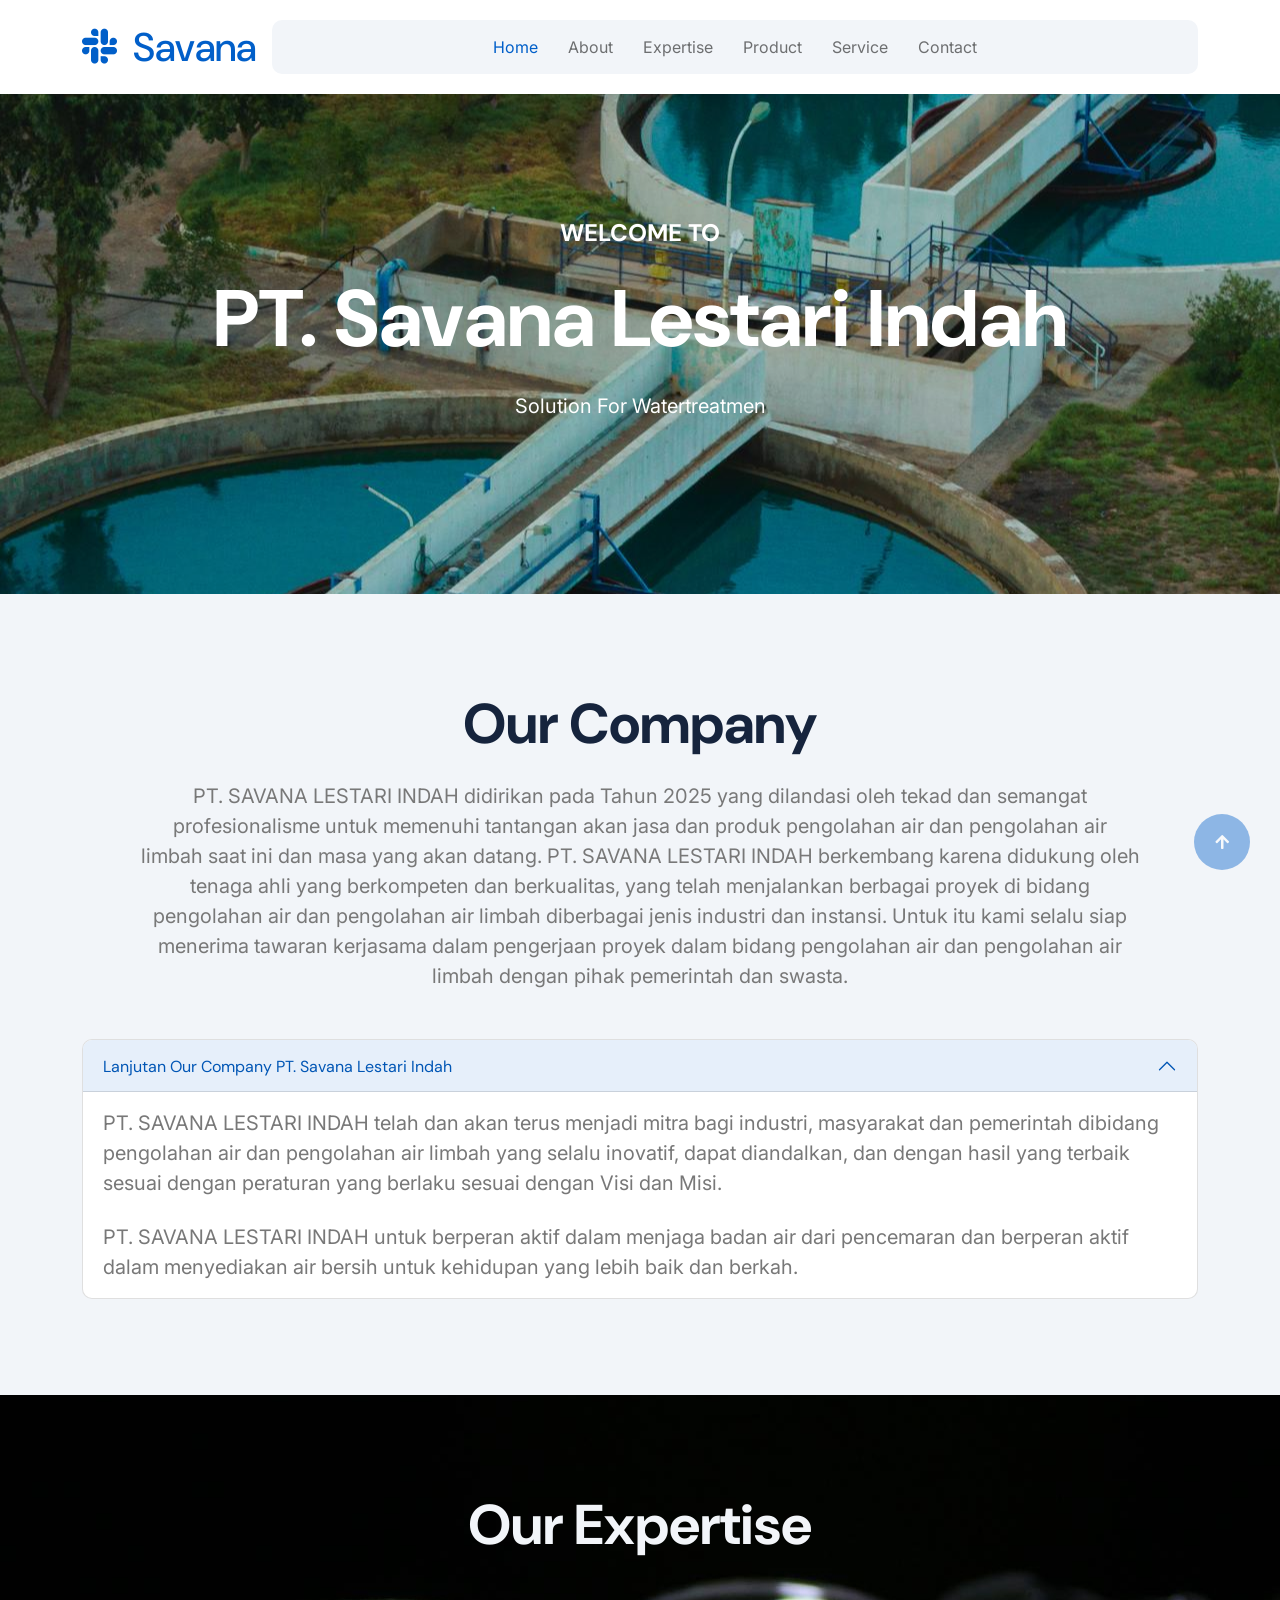
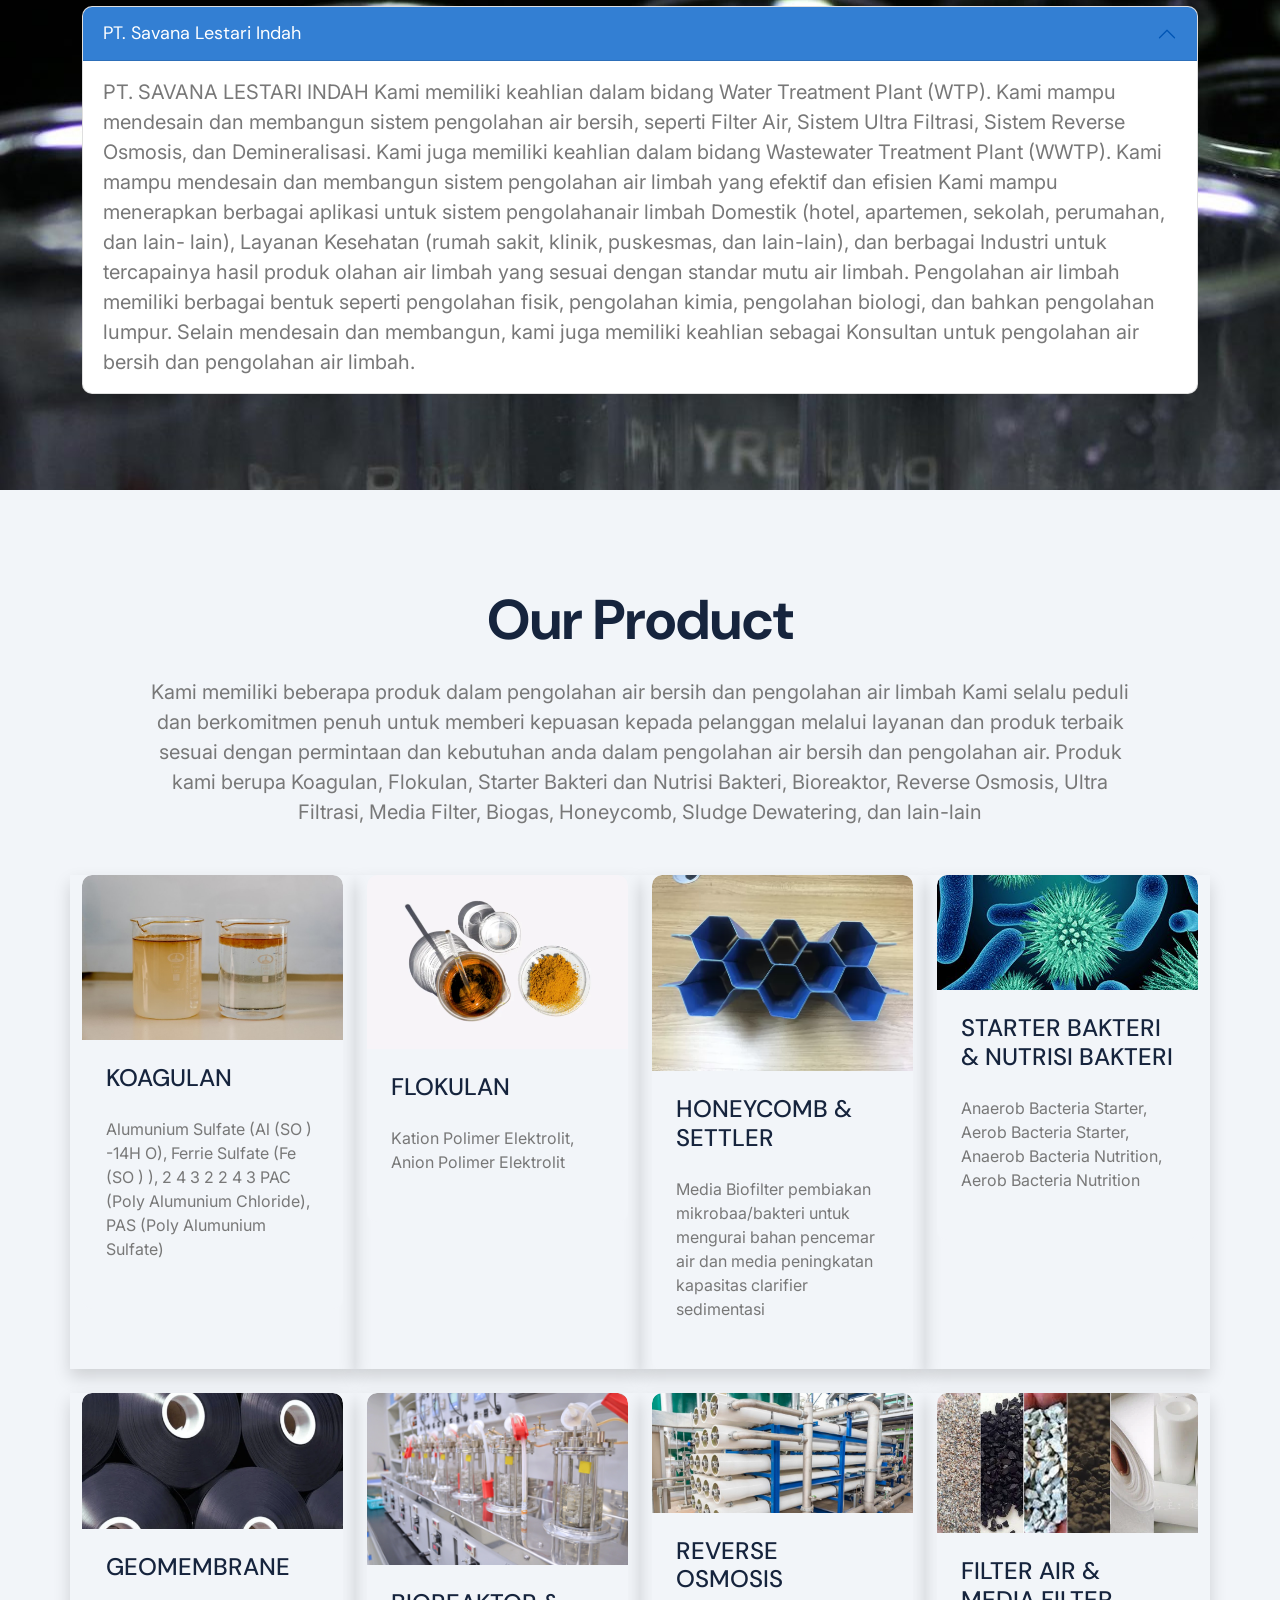
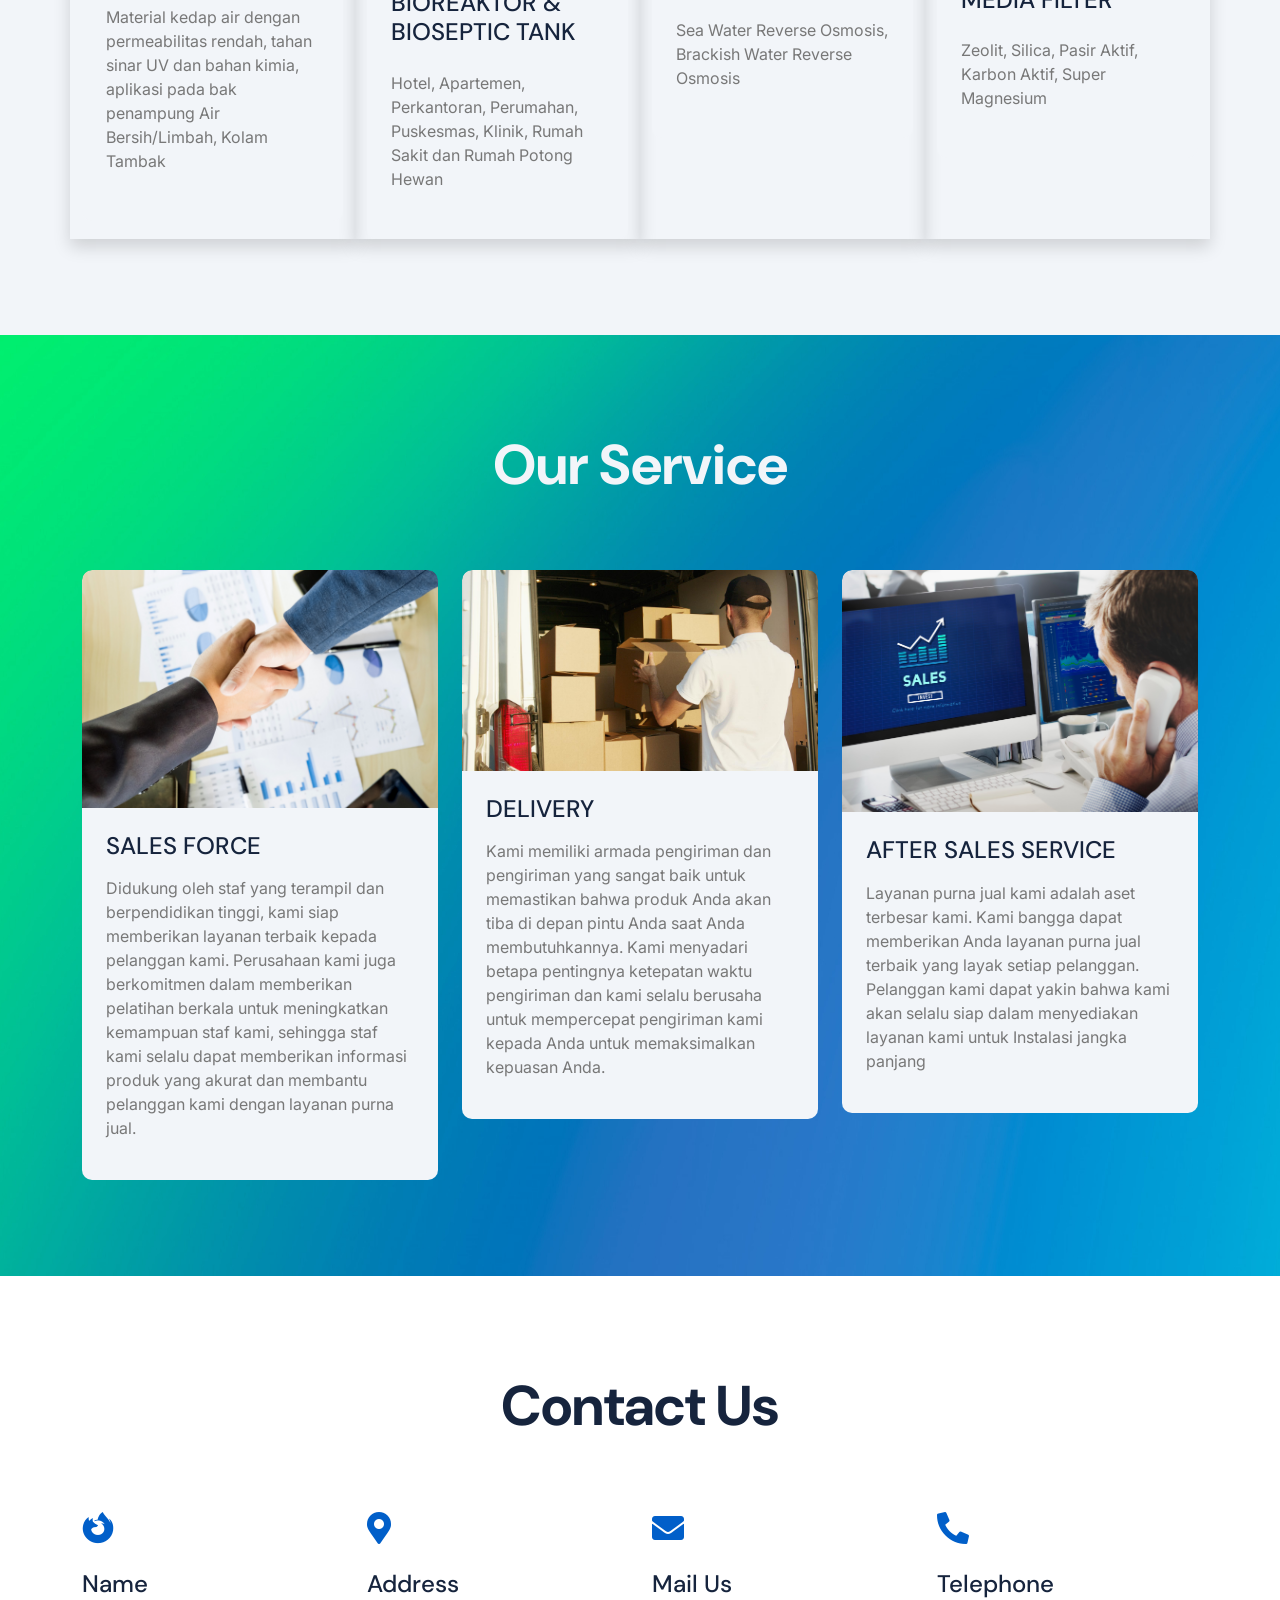
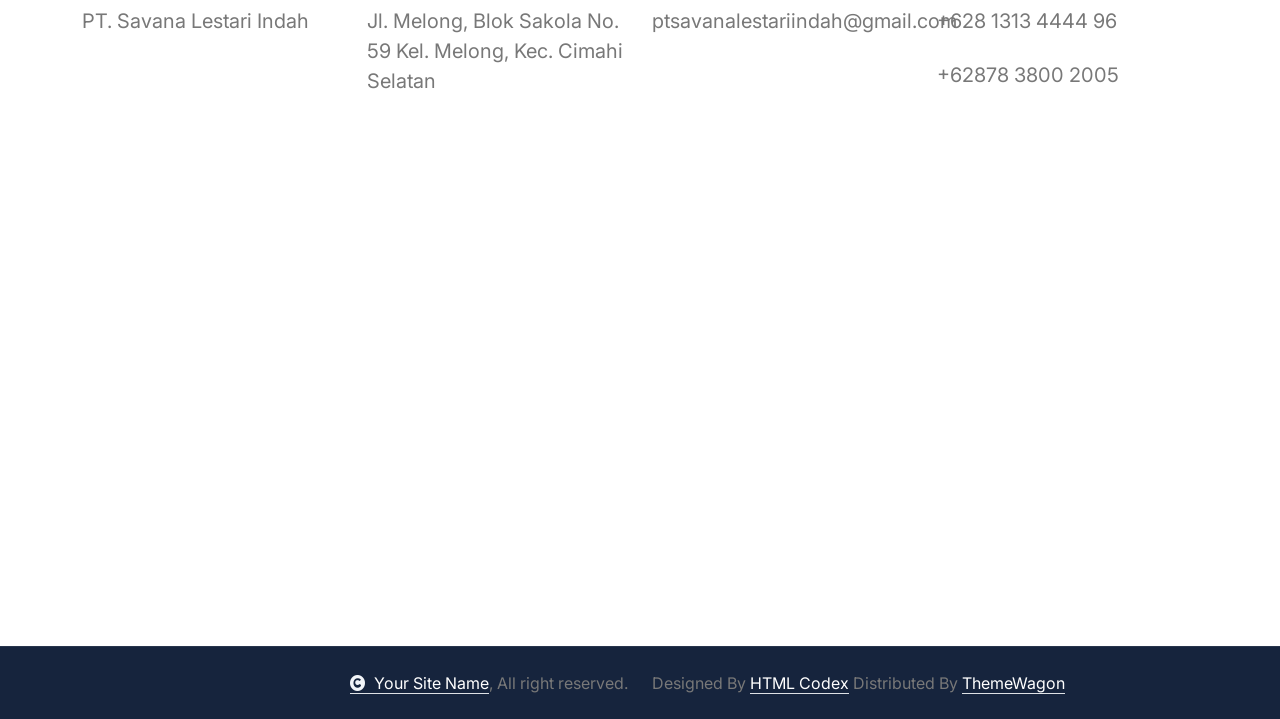
==== index.html @ 5972e002 "update title" ====
<!DOCTYPE html>
<html lang="en">

    <head>
        <meta charset="utf-8">
        <title>PT. Savana Lestari</title>
        <meta content="width=device-width, initial-scale=1.0" name="viewport">
        <meta content="" name="keywords">
        <meta content="" name="description">

        <!-- Google Web Fonts -->
        <link rel="preconnect" href="https://fonts.googleapis.com">
        <link rel="preconnect" href="https://fonts.gstatic.com" crossorigin>
        <link href="https://fonts.googleapis.com/css2?family=DM+Sans:ital,opsz,wght@0,9..40,100..1000;1,9..40,100..1000&family=Inter:slnt,wght@-10..0,100..900&display=swap" rel="stylesheet">

        <!-- Icon Font Stylesheet -->
        <link rel="stylesheet" href="https://use.fontawesome.com/releases/v5.15.4/css/all.css"/>
        <link href="https://cdn.jsdelivr.net/npm/bootstrap-icons@1.4.1/font/bootstrap-icons.css" rel="stylesheet">

        <!-- Libraries Stylesheet -->
        <link rel="stylesheet" href="lib/animate/animate.min.css"/>
        <link href="lib/lightbox/css/lightbox.min.css" rel="stylesheet">
        <link href="lib/owlcarousel/assets/owl.carousel.min.css" rel="stylesheet">


        <!-- Customized Bootstrap Stylesheet -->
        <link href="css/bootstrap.min.css" rel="stylesheet">

        <!-- Template Stylesheet -->
        <link href="css/style.css" rel="stylesheet">
    </head>

    <body>

        <!-- Spinner Start -->
        <div id="spinner" class="show bg-white position-fixed translate-middle w-100 vh-100 top-50 start-50 d-flex align-items-center justify-content-center">
            <div class="spinner-border text-primary" style="width: 3rem; height: 3rem;" role="status">
                <span class="sr-only">Loading...</span>
            </div>
        </div>
        <!-- Spinner End -->

        <!-- Navbar & Hero Start -->
        <div class="container-fluid nav-bar px-0 px-lg-4 py-lg-0">
            <div class="container">
                <nav class="navbar navbar-expand-lg navbar-light"> 
                    <a href="#" class="navbar-brand p-0">
                        <h1 class="text-primary mb-0"><i class="fab fa-slack me-2"></i> Savana</h1>
                        <!-- <img src="img/logo.png" alt="Logo"> -->
                    </a>
                    <button class="navbar-toggler" type="button" data-bs-toggle="collapse" data-bs-target="#navbarCollapse">
                        <span class="fa fa-bars"></span>
                    </button>
                    <div class="collapse navbar-collapse" id="navbarCollapse">
                        <div class="navbar-nav mx-0 mx-lg-auto">
                            <a href="index.html" class="nav-item nav-link active">Home</a>
                            <a href="#about" class="nav-item nav-link">About</a>
                            <a href="#expertise" class="nav-item nav-link">Expertise</a>
                            <a href="#product" class="nav-item nav-link">Product</a>
                            <a href="#service" class="nav-item nav-link">Service</a>
                            <a href="#contact" class="nav-item nav-link">Contact</a>
                        </div>
                    </div>
                </nav>
            </div>
        </div>
        <!-- Navbar & Hero End -->

        <!-- Carousel Start -->
        <div class="header-carousel owl-carousel">
            <div class="header-carousel-item bg-primary" style="background-image: url(img/1.jpg); background-size:auto cover; background-position: center;">
                <div class="carousel-caption">
                    <div class="container">
                        <div class="row g-4 align-items-center">
                            <div class="animated fadeInLeft">
                                <div class="text-sm-center text-md-start">
                                    <h4 class="text-white text-uppercase fw-bold mb-4 text-center">Welcome To</h4>
                                    <h1 class="display-1 text-white mb-4 text-center">PT. Savana Lestari Indah</h1>
                                    <p class="mb-5 fs-5 text-center">Solution For Watertreatmen 
                                    </p>
                                </div>
                            </div>
                        </div>
                    </div>
                </div>
            </div>
        </div>
        <!-- Carousel End -->

        <!-- Feature Start -->
        <div class="container-fluid feature bg-light py-5" id="about">
            <div class="container py-5">
                <div class="text-center mx-auto pb-5 wow fadeInUp" data-wow-delay="0.2s" style="max-width: 1000px;">
                    <h1 class="display-4 mb-4">Our Company</h1>
                    <p class="mb-0 fs-5">PT. SAVANA LESTARI INDAH didirikan pada Tahun 2025 yang dilandasi oleh tekad dan semangat profesionalisme untuk memenuhi tantangan akan jasa dan produk pengolahan air dan pengolahan air limbah saat ini dan masa yang akan datang. PT. SAVANA LESTARI INDAH berkembang karena didukung oleh tenaga ahli yang berkompeten dan berkualitas, yang telah menjalankan berbagai proyek di bidang pengolahan air dan pengolahan air limbah diberbagai jenis industri dan instansi. Untuk itu kami selalu siap menerima tawaran kerjasama dalam pengerjaan proyek dalam bidang pengolahan air dan pengolahan air limbah dengan pihak pemerintah dan swasta. 
                    </p>
                </div>
                <div class="accordion" id="accordionExample">
                                <div class="accordion-item">
                                    <h2 class="accordion-header" id="headingOne">
                                        <button class="accordion-button border-0" type="button" data-bs-toggle="collapse" data-bs-target="#collapseOne" aria-expanded="true" aria-controls="collapseOne">
                                            Lanjutan Our Company PT. Savana Lestari Indah
                                        </button>
                                    </h2>
                                    <div id="collapseOne" class="accordion-collapse collapse show active" aria-labelledby="headingOne" data-bs-parent="#accordionExample">
                                        <div class="accordion-body rounded">
                                            <p class="mb-0 fs-5">PT. SAVANA LESTARI INDAH telah dan akan terus menjadi mitra bagi industri, masyarakat dan pemerintah dibidang pengolahan air dan pengolahan air limbah yang selalu inovatif, dapat diandalkan, dan dengan hasil yang terbaik sesuai dengan peraturan yang berlaku sesuai dengan Visi dan Misi.</p><br>
                                            <p class="mb-0 fs-5">PT. SAVANA LESTARI INDAH untuk berperan aktif dalam menjaga badan air dari pencemaran dan berperan aktif dalam menyediakan air bersih untuk kehidupan yang lebih baik dan berkah.</p>
                                        </div>
                                    </div>
                                </div>
                            </div>
            </div>
        </div>
        <!-- Feature End -->

        <!-- FAQs Start -->
        <div class="container-fluid faq-section py-5" style="background-image: url(img/pexels-jahratreza-36529607.jpg);" id="expertise">
            <div class="container py-5">
                <div class="row g-5 align-items-center">
                    <div class=" wow fadeInLeft" data-wow-delay="0.2s">
                        <div class="h-100">
                            <div class="mb-5">
                                <h1 class="display-4 mb-0 text-center text-light">Our Expertise</h1>
                            </div>
                            <div class="accordion" id="accordionExample">
                                <div class="accordion-item">
                                    <h2 class="accordion-header" id="headingOne">
                                        <button class="accordion-button border-0" type="button" data-bs-toggle="collapse" data-bs-target="#collapseOne" aria-expanded="true" aria-controls="collapseOne">
                                            PT. Savana Lestari Indah
                                        </button>
                                    </h2>
                                    <div id="collapseOne" class="accordion-collapse collapse show active" aria-labelledby="headingOne" data-bs-parent="#accordionExample">
                                        <div class="accordion-body rounded">
                                            <p class="mb-0 fs-5">PT. SAVANA LESTARI INDAH Kami memiliki keahlian dalam bidang Water Treatment Plant (WTP). Kami mampu mendesain dan membangun sistem pengolahan air bersih, seperti Filter Air, Sistem Ultra Filtrasi, Sistem Reverse Osmosis, dan Demineralisasi. Kami juga memiliki keahlian dalam bidang Wastewater Treatment Plant (WWTP). Kami mampu mendesain dan membangun sistem pengolahan air limbah yang efektif dan efisien Kami mampu menerapkan berbagai aplikasi untuk sistem pengolahanair limbah Domestik (hotel, apartemen, sekolah, perumahan, dan lain- lain), Layanan Kesehatan (rumah sakit, klinik, puskesmas, dan lain-lain), dan berbagai Industri untuk tercapainya hasil produk olahan air limbah yang sesuai dengan standar mutu air limbah. Pengolahan air limbah memiliki berbagai bentuk seperti pengolahan fisik, pengolahan kimia, pengolahan biologi, dan bahkan pengolahan lumpur. Selain mendesain dan membangun, kami juga memiliki keahlian sebagai Konsultan untuk pengolahan air bersih dan pengolahan air limbah.</p>
                                        </div>
                                    </div>
                                </div>
                            </div>
                        </div>
                    </div>
                </div>
            </div>
        </div>
        <!-- FAQs End -->

        <!-- Service Start -->
        <div class="container-fluid service py-5 bg-light" id="product">
            <div class="container py-5">
                <div class="text-center mx-auto pb-5 wow fadeInUp" data-wow-delay="0.2s" style="max-width: 1000px;">
                    <h1 class="display-4 mb-4">Our Product</h1>
                    <p class="mb-0 fs-5">Kami memiliki beberapa produk dalam pengolahan air bersih dan pengolahan air limbah Kami selalu peduli dan berkomitmen penuh untuk memberi kepuasan kepada pelanggan melalui layanan dan produk terbaik sesuai dengan permintaan dan kebutuhan anda dalam pengolahan air bersih dan pengolahan air. Produk kami berupa Koagulan, Flokulan, Starter Bakteri dan Nutrisi Bakteri, Bioreaktor, Reverse Osmosis, Ultra Filtrasi, Media Filter, Biogas, Honeycomb, Sludge Dewatering, dan lain-lain
                    </p>
                </div>
                <div class="row g-4 justify-content-center">
                    <div class="col-md-6 col-lg-6 col-xl-3 wow fadeInUp shadow" data-wow-delay="0.2s">
                        <div class="service-item">
                            <div class="service-img">
                                <img src="img/koagulan.jpg" class="img-fluid rounded-top w-100" alt="">
                            </div>
                            <div class="service-content p-4">
                                <div class="service-content-inner">
                                    <a class="d-inline-block h4 mb-4">KOAGULAN</a>
                                    <p class="mb-4">Alumunium Sulfate (Al (SO ) -14H O), Ferrie Sulfate (Fe (SO ) ), 2 4 3 2 2 4 3 PAC (Poly Alumunium Chloride), PAS (Poly Alumunium Sulfate)</p>
                                </div>
                            </div>
                        </div>
                    </div>
                    <div class="col-md-6 col-lg-6 col-xl-3 wow fadeInUp shadow" data-wow-delay="0.2s">
                        <div class="service-item">
                            <div class="service-img">
                                <img src="img/FLOKULAN.webp" class="img-fluid rounded-top w-100" alt="">
                            </div>
                            <div class="service-content p-4">
                                <div class="service-content-inner">
                                    <a class="d-inline-block h4 mb-4">FLOKULAN</a>
                                    <p class="mb-4">Kation Polimer Elektrolit, Anion Polimer Elektrolit</p>
                                </div>
                            </div>
                        </div>
                    </div>
                    <div class="col-md-6 col-lg-6 col-xl-3 wow fadeInUp shadow" data-wow-delay="0.2s">
                        <div class="service-item">
                            <div class="service-img">
                                <img src="img/HONEYCOMB & SETTLER.webp" class="img-fluid rounded-top w-100" alt="">
                            </div>
                            <div class="service-content p-4">
                                <div class="service-content-inner">
                                    <a class="d-inline-block h4 mb-4">HONEYCOMB & SETTLER</a>
                                    <p class="mb-4">Media Biofilter pembiakan mikrobaa/bakteri untuk mengurai bahan pencemar air dan media peningkatan kapasitas clarifier sedimentasi</p>
                                </div>
                            </div>
                        </div>
                    </div>
                    <div class="col-md-6 col-lg-6 col-xl-3 wow fadeInUp shadow" data-wow-delay="0.2s">
                        <div class="service-item">
                            <div class="service-img">
                                <img src="img/BACTERIAL NUTRITION.jpg" class="img-fluid rounded-top w-100" alt="">
                            </div>
                            <div class="service-content p-4">
                                <div class="service-content-inner">
                                    <a class="d-inline-block h4 mb-4">STARTER BAKTERI & NUTRISI BAKTERI</a>
                                    <p class="mb-4">Anaerob Bacteria Starter, Aerob Bacteria Starter, Anaerob Bacteria Nutrition, Aerob Bacteria Nutrition</p>
                                </div>
                            </div>
                        </div>
                    </div>
                    <div class="col-md-6 col-lg-6 col-xl-3 wow fadeInUp shadow" data-wow-delay="0.2s">
                        <div class="service-item">
                            <div class="service-img">
                                <img src="img/GEOMEMBRANE.webp" class="img-fluid rounded-top w-100" alt="">
                            </div>
                            <div class="service-content p-4">
                                <div class="service-content-inner">
                                    <a class="d-inline-block h4 mb-4">GEOMEMBRANE</a>
                                    <p class="mb-4">Material kedap air dengan permeabilitas rendah, tahan sinar UV dan bahan kimia, aplikasi pada bak penampung Air Bersih/Limbah, Kolam Tambak</p>
                                </div>
                            </div>
                        </div>
                    </div>
                    <div class="col-md-6 col-lg-6 col-xl-3 wow fadeInUp shadow" data-wow-delay="0.2s">
                        <div class="service-item">
                            <div class="service-img">
                                <img src="img/BIOREAKTOR & BIOSEPTIC TANK.webp" class="img-fluid rounded-top w-100" alt="">
                            </div>
                            <div class="service-content p-4">
                                <div class="service-content-inner">
                                    <a class="d-inline-block h4 mb-4">BIOREAKTOR & BIOSEPTIC TANK</a>
                                    <p class="mb-4">Hotel, Apartemen, Perkantoran, Perumahan, Puskesmas, Klinik, Rumah Sakit dan Rumah Potong Hewan</p>
                                </div>
                            </div>
                        </div>
                    </div>
                    <div class="col-md-6 col-lg-6 col-xl-3 wow fadeInUp shadow" data-wow-delay="0.2s">
                        <div class="service-item">
                            <div class="service-img">
                                <img src="img/REVERSE OSMOSIS.jpg" class="img-fluid rounded-top w-100" alt="">
                            </div>
                            <div class="service-content p-4">
                                <div class="service-content-inner">
                                    <a class="d-inline-block h4 mb-4">REVERSE OSMOSIS</a>
                                    <p class="mb-4">Sea Water Reverse Osmosis, Brackish Water Reverse Osmosis</p>
                                </div>
                            </div>
                        </div>
                    </div>
                    <div class="col-md-6 col-lg-6 col-xl-3 wow fadeInUp shadow" data-wow-delay="0.2s">
                        <div class="service-item">
                            <div class="service-img">
                                <img src="img/FILTER AIR & MEDIA FILTER.webp" class="img-fluid rounded-top w-100" alt="">
                            </div>
                            <div class="service-content p-4">
                                <div class="service-content-inner">
                                    <a class="d-inline-block h4 mb-4">FILTER AIR & MEDIA FILTER</a>
                                    <p class="mb-4">Zeolit, Silica, Pasir Aktif, Karbon Aktif, Super Magnesium</p>
                                </div>
                            </div>
                        </div>
                    </div>
                </div>
            </div>
        </div>
        <!-- Service End -->

        <!-- Blog Start -->
        <div class="container-fluid blog py-5 bg-primary" id="service" style="background-image: url(img/1514.jpg); background: size 111px; background-position: center;">
            <div class="container py-5">
                <div class="text-center mx-auto pb-5 wow fadeInUp" data-wow-delay="0.2s" style="max-width: 800px;">
                    <h1 class="display-4 mb-4 text-light">Our Service</h1>
                </div>
                <div class="row g-4 justify-content-center">
                    <div class="col-lg-6 col-xl-4 wow fadeInUp" data-wow-delay="0.2s">
                        <div class="blog-item">
                            <div class="blog-img">
                                <img src="img/80.jpg" class="img-fluid rounded-top w-100" alt="">
                            </div>
                            <div class="blog-content p-4">
                                <a class="h4 d-inline-block mb-3">SALES FORCE</a>
                                <p class="mb-3">Didukung oleh staf yang terampil dan berpendidikan tinggi, kami siap memberikan layanan terbaik kepada pelanggan kami. Perusahaan kami juga berkomitmen dalam memberikan pelatihan berkala untuk meningkatkan kemampuan staf kami, sehingga staf kami selalu dapat memberikan informasi produk yang akurat dan membantu pelanggan kami dengan layanan purna jual.</p>
                            </div>
                        </div>
                    </div>
                    <div class="col-lg-6 col-xl-4 wow fadeInUp" data-wow-delay="0.4s">
                        <div class="blog-item">
                            <div class="blog-img">
                                <img src="img/pexels-artempodrez-5025665.jpg" class="img-fluid rounded-top w-100" alt="">
                            </div>
                            <div class="blog-content p-4">
                                <a class="h4 d-inline-block mb-3">DELIVERY</a>
                                <p class="mb-3">Kami memiliki armada pengiriman dan pengiriman yang sangat baik untuk memastikan bahwa produk Anda akan tiba di depan pintu Anda saat Anda membutuhkannya. Kami menyadari betapa pentingnya ketepatan waktu pengiriman dan kami selalu berusaha untuk mempercepat pengiriman kami kepada Anda untuk memaksimalkan kepuasan Anda.</p>
                            </div>
                        </div>
                    </div>
                    <div class="col-lg-6 col-xl-4 wow fadeInUp" data-wow-delay="0.6s">
                        <div class="blog-item">
                            <div class="blog-img">
                                <img src="img/121531.jpg" class="img-fluid rounded-top w-100" alt="">
                            </div>
                            <div class="blog-content p-4">
                                <a class="h4 d-inline-block mb-3">AFTER SALES SERVICE</a>
                                <p class="mb-3">Layanan purna jual kami adalah aset terbesar kami. Kami bangga dapat memberikan Anda layanan purna jual terbaik yang layak setiap pelanggan. Pelanggan kami dapat yakin bahwa kami akan selalu siap dalam menyediakan layanan kami untuk Instalasi jangka panjang</p>
                            </div>
                        </div>
                    </div>
                </div>
            </div>
        </div>
        <!-- Blog End -->

        <!-- Contact Start -->
        <div class="container-fluid contact py-5" id="contact">
            <div class="container py-5">
                <div class="text-center mx-auto pb-5 wow fadeInUp" data-wow-delay="0.2s" style="max-width: 800px;">
                    <h1 class="display-4 mb-4">Contact Us</h1>
                </div>
                <div class="row g-5">
                    <div class="col-12">
                        <div>
                            <div class="row g-4">
                                <div class="col-md-6 col-lg-3 wow fadeInUp" data-wow-delay="0.8s">
                                    <div class="contact-add-item">
                                        <div class="contact-icon text-primary mb-4">
                                            <i class="fab fa-firefox-browser fa-2x"></i>
                                        </div>
                                        <div>
                                            <h4>Name</h4>
                                            <p class="mb-0 fs-5">PT. Savana Lestari Indah</p>
                                        </div>
                                    </div>
                                </div>
                                <div class="col-md-6 col-lg-3 wow fadeInUp" data-wow-delay="0.2s">
                                    <div class="contact-add-item">
                                        <div class="contact-icon text-primary mb-4">
                                            <i class="fas fa-map-marker-alt fa-2x"></i>
                                        </div>
                                        <div>
                                            <h4>Address</h4>
                                            <p class="mb-0 fs-5">Jl. Melong, Blok Sakola No. 59 Kel. Melong, Kec. Cimahi Selatan</p>
                                        </div>
                                    </div>
                                </div>
                                <div class="col-md-6 col-lg-3 wow fadeInUp" data-wow-delay="0.4s">
                                    <div class="contact-add-item">
                                        <div class="contact-icon text-primary mb-4">
                                            <i class="fas fa-envelope fa-2x"></i>
                                        </div>
                                        <div>
                                            <h4>Mail Us</h4>
                                            <p class="mb-0 fs-5">ptsavanalestariindah@gmail.com</p>
                                        </div>
                                    </div>
                                </div>
                                <div class="col-md-6 col-lg-3 wow fadeInUp" data-wow-delay="0.6s">
                                    <div class="contact-add-item">
                                        <div class="contact-icon text-primary mb-4">
                                            <i class="fa fa-phone-alt fa-2x"></i>
                                        </div>
                                        <div>
                                            <h4>Telephone</h4>
                                            <p class="mb-0 fs-5">+628 1313 4444 96</p><br>
                                            <p class="mb-0 fs-5">+62878 3800 2005</p>
                                        </div>
                                    </div>
                                </div>
                            </div>
                        </div>
                    </div>
                    
                    <div class="col-12 wow fadeInUp" data-wow-delay="0.2s">
                        <div class="rounded">
                            <iframe class="rounded w-100" 
                            style="height: 400px;" src="https://www.google.com/maps/embed?pb=!1m18!1m12!1m3!1d387191.33750346623!2d-73.97968099999999!3d40.6974881!2m3!1f0!2f0!3f0!3m2!1i1024!2i768!4f13.1!3m3!1m2!1s0x89c24fa5d33f083b%3A0xc80b8f06e177fe62!2sNew%20York%2C%20NY%2C%20USA!5e0!3m2!1sen!2sbd!4v1694259649153!5m2!1sen!2sbd" 
                            loading="lazy" referrerpolicy="no-referrer-when-downgrade"></iframe>
                        </div>
                    </div>
                </div>
            </div>
        </div>
        <!-- Contact End -->
        
        <!-- Copyright Start -->
        <div class="container-fluid copyright py-4">
            <div class="container">
                <div class="row g-4 align-items-center">
                    <div class="col-md-6 text-center text-md-end mb-md-0">
                        <span class="text-body"><a href="#" class="border-bottom text-white"><i class="fas fa-copyright text-light me-2"></i>Your Site Name</a>, All right reserved.</span>
                    </div>
                    <div class="col-md-6 text-center text-md-start text-body">
                        <!--/*** This template is free as long as you keep the below author’s credit link/attribution link/backlink. ***/-->
                        <!--/*** If you'd like to use the template without the below author’s credit link/attribution link/backlink, ***/-->
                        <!--/*** you can purchase the Credit Removal License from "https://htmlcodex.com/credit-removal". ***/-->
                        Designed By <a class="border-bottom text-white" href="https://htmlcodex.com">HTML Codex</a> Distributed By <a class="border-bottom text-white" href="https://themewagon.com">ThemeWagon</a>
                    </div>
                </div>
            </div>
        </div>
        <!-- Copyright End -->


        <!-- Back to Top -->
        <a href="#" class="btn btn-primary btn-lg-square rounded-circle back-to-top"><i class="fa fa-arrow-up"></i></a>   

        
        <!-- JavaScript Libraries -->
        <script src="https://ajax.googleapis.com/ajax/libs/jquery/3.6.4/jquery.min.js"></script>
        <script src="https://cdn.jsdelivr.net/npm/bootstrap@5.0.0/dist/js/bootstrap.bundle.min.js"></script>
        <script src="lib/wow/wow.min.js"></script>
        <script src="lib/easing/easing.min.js"></script>
        <script src="lib/waypoints/waypoints.min.js"></script>
        <script src="lib/counterup/counterup.min.js"></script>
        <script src="lib/lightbox/js/lightbox.min.js"></script>
        <script src="lib/owlcarousel/owl.carousel.min.js"></script>
        

        <!-- Template Javascript -->
        <script src="js/main.js"></script>
    </body>

</html>
---- css/style.css ----
/*** Spinner Start ***/
#spinner {
    opacity: 0;
    visibility: hidden;
    transition: opacity .5s ease-out, visibility 0s linear .5s;
    z-index: 99999;
}

#spinner.show {
    transition: opacity .5s ease-out, visibility 0s linear 0s;
    visibility: visible;
    opacity: 1;
}
/*** Spinner End ***/

.back-to-top {
    position: fixed;
    right: 30px;
    bottom: 30px;
    transition: 0.5s;
    z-index: 99;
}


/*** Button Start ***/
.btn {
    font-weight: 600;
    transition: .5s;
}

.btn-square {
    width: 32px;
    height: 32px;
}

.btn-sm-square {
    width: 34px;
    height: 34px;
}

.btn-md-square {
    width: 44px;
    height: 44px;
}

.btn-lg-square {
    width: 56px;
    height: 56px;
}

.btn-xl-square {
    width: 66px;
    height: 66px;
}

.btn-square,
.btn-sm-square,
.btn-md-square,
.btn-lg-square,
.btn-xl-square {
    padding: 0;
    display: flex;
    align-items: center;
    justify-content: center;
    font-weight: normal;
}

.btn.btn-primary {
    color: var(--bs-white);
    border: none;
}

.btn.btn-primary:hover {
    background: var(--bs-dark);
    color: var(--bs-white);
}

.btn.btn-light {
    color: var(--bs-primary);
    border: none;
}

.btn.btn-light:hover {
    color: var(--bs-white);
    background: var(--bs-dark);
}

.btn.btn-dark {
    color: var(--bs-white);
    border: none;
}

.btn.btn-dark:hover {
    color: var(--bs-primary);
    background: var(--bs-light);
}


/*** Topbar Start ***/ 
.topbar .dropdown-toggle::after {
    border: none;
    content: "\f107";
    font-family: "Font Awesome 5 Free";
    font-weight: 600;
    vertical-align: middle;
    margin-left: 8px;
    color: var(--bs-primary);
}

.topbar .dropdown .dropdown-menu a:hover {
    background: var(--bs-primary);
    color: var(--bs-white);
}

.topbar .dropdown .dropdown-menu {
    transform: rotateX(0deg);
    visibility: visible;
    background: var(--bs-light);
    padding-top: 10px;
    border: 0;
    transition: .5s;
    opacity: 1;
}
/*** Topbar End ***/


/*** Navbar Start ***/
.nav-bar {
    background: var(--bs-white);
    transition: 1s;
}

.navbar-light .navbar-brand img {
    max-height: 60px;
    transition: .5s;
}

.nav-bar .navbar-light .navbar-brand img {
    max-height: 50px;
}

.navbar .navbar-nav .nav-item .nav-link {
    padding: 0;
}

.navbar .navbar-nav .nav-item {
    display: flex;
    align-items: center;
    padding: 15px;
}

.navbar-light .navbar-nav .nav-item:hover,
.navbar-light .navbar-nav .nav-item.active,
.navbar-light .navbar-nav .nav-item:hover .nav-link,
.navbar-light .navbar-nav .nav-item.active .nav-link {
    color: var(--bs-primary);
}

@media (max-width: 991px) {
    .navbar {
        padding: 20px 0;
    }

    .navbar .navbar-nav .nav-link {
        padding: 0;
    }

    .navbar .navbar-nav .nav-item {
        display: flex;
        padding: 20px;
        flex-direction: column;
        justify-content: start;
        align-items: start;
    }

    .navbar .navbar-nav .nav-btn {
        display: flex;
        justify-content: start;
    }

    .navbar .navbar-nav {
        width: 100%;
        display: flex;
        margin-top: 20px;
        padding-bottom: 20px;
        background: var(--bs-light);
        border-radius: 10px;
    }

    .navbar.navbar-expand-lg .navbar-toggler {
        padding: 8px 15px;
        border: 1px solid var(--bs-primary);
        color: var(--bs-primary);
    }
}

.navbar .dropdown-toggle::after {
    border: none;
    content: "\f107";
    font-family: "Font Awesome 5 Free";
    font-weight: 600;
    vertical-align: middle;
    margin-left: 8px;
}

.dropdown .dropdown-menu .dropdown-item:hover {
    background: var(--bs-primary);
    color: var(--bs-white);
}

@media (min-width: 992px) {
    .navbar {
        padding: 20px 0;
    }

    .navbar .nav-btn {
        display: flex;
        align-items: center;
        justify-content: end;
    }

    .navbar .navbar-nav {
        width: 100%;
        display: flex;
        justify-content: center;
        align-items: center;
        background: var(--bs-light);
        border-radius: 10px;
    }

    .navbar .navbar-nav .nav-btn {
        width: 100%;
        display: flex;
        margin-left: auto;
    }

    .navbar .nav-item .dropdown-menu {
        display: block;
        visibility: hidden;
        top: 100%;
        transform: rotateX(-75deg);
        transform-origin: 0% 0%;
        border: 0;
        border-radius: 10px;
        transition: .5s;
        opacity: 0;
    }

    .navbar .nav-item:hover .dropdown-menu {
        transform: rotateX(0deg);
        visibility: visible;
        margin-top: 20px;
        background: var(--bs-light);
        transition: .5s;
        opacity: 1;
    }
}
/*** Navbar End ***/


/*** Carousel Hero Header Start ***/
.header-carousel .header-carousel-item {
    height: 500px;
}


.header-carousel .owl-nav .owl-prev,
.header-carousel .owl-nav .owl-next {
    position: absolute;
    width: 60px;
    height: 60px;
    border-radius: 60px;
    background: var(--bs-light);
    color: var(--bs-primary);
    font-size: 26px;
    display: flex;
    align-items: center;
    justify-content: center;
    transition: 0.5s;
}

.header-carousel .owl-nav .owl-prev {
    bottom: 30px;
    left: 50%;
    transform: translateX(-50%);
    margin-left: 30px;
}
.header-carousel .owl-nav .owl-next {
    bottom: 30px;
    right: 50%;
    transform: translateX(-50%);
    margin-right: 30px;
}

.header-carousel .owl-nav .owl-prev:hover,
.header-carousel .owl-nav .owl-next:hover {
    box-shadow: inset 0 0 100px 0 var(--bs-secondary);
    color: var(--bs-white);
}

.header-carousel .header-carousel-item .carousel-caption {
    position: absolute;
    width: 100%;
    height: 100%;
    left: 0;
    bottom: 0;
    background: rgba(0, 0, 0, .2);
    display: flex;
    align-items: center;
}

@media (max-width: 991px) {
    .header-carousel .header-carousel-item .carousel-caption {
        padding-top: 45px;
    }

    .header-carousel .header-carousel-item {
        height: 1300px;
    }
}

@media (max-width: 767px) {
    .header-carousel .header-carousel-item {
        height: 950px;
    }

    .header-carousel .owl-nav .owl-prev {
        bottom: -30px;
        left: 50%;
        transform: translateX(-50%);
        margin-left: -45px;
    }

    .header-carousel .owl-nav .owl-next {
        bottom: -30px;
        left: 50%;
        transform: translateX(-50%);
        margin-left: 45px;
    }
}
/*** Carousel Hero Header End ***/


/*** Single Page Hero Header Start ***/
.bg-breadcrumb {
    position: relative;
    overflow: hidden;
    background: linear-gradient(rgba(1, 95, 201, 0.9), rgba(0, 0, 0, 0.2)), url(../img/bg-breadcrumb.jpg);
    background-position: center center;
    background-repeat: no-repeat;
    background-size: cover;
    padding: 60px 0 60px 0;
    transition: 0.5s;
}

.bg-breadcrumb .breadcrumb {
    position: relative;
}

.bg-breadcrumb .breadcrumb .breadcrumb-item a {
    color: var(--bs-white);
}
/*** Single Page Hero Header End ***/


/*** Feature Start ***/
.feature .feature-item {
    border-radius: 10px;
    background: var(--bs-white);
    transition: 0.5s;
}

.feature .feature-item:hover {
    background: var(--bs-primary);
}

.feature .feature-item .feature-icon {
    position: relative;
    width: 100px;
    display: inline-flex;
    align-items: center;
    justify-content: center;
    border-bottom-left-radius: 10px;
    border-bottom-right-radius: 10px;
    background: var(--bs-light);
}

.feature .feature-item:hover .feature-icon i {
    z-index: 9;
}

.feature .feature-item .feature-icon::after {
    content: "";
    position: absolute;
    width: 100%;
    height: 0;
    top: 0;
    left: 0;
    border-bottom-left-radius: 10px;
    border-bottom-right-radius: 10px;
    background: var(--bs-dark);
    transition: 0.5s;
    z-index: 1;
}

.feature .feature-item:hover .feature-icon::after {
    height: 100%;
}

.feature .feature-item .feature-icon {
    color: var(--bs-primary);
}

.feature .feature-item .feature-icon,
.feature .feature-item h4,
.feature .feature-item p {
    transition: 0.5s;
}

.feature .feature-item:hover .feature-icon {
    color: var(--bs-white);
}
.feature .feature-item:hover h4,
.feature .feature-item:hover p {
    color: var(--bs-white);
}

.feature .feature-item:hover a.btn {
    background: var(--bs-white);
    color: var(--bs-primary);
}

.feature .feature-item:hover a.btn:hover {
    background: var(--bs-dark);
    color: var(--bs-white);
}
/*** Feature End ***/


/*** Service Start ***/
.service .service-item {
    border-radius: 10px;
}
.service .service-item .service-img {
    position: relative;
    overflow: hidden;
    border-top-left-radius: 10px;
    border-top-right-radius: 10px;
}

.service .service-item .service-img img {
    transition: 0.5s;
}

.service .service-item:hover .service-img img {
    transform: scale(1.1);
}

.service .service-item .service-img::after {
    content: "";
    position: absolute;
    width: 100%;
    height: 0;
    top: 0;
    left: 0;
    border-top-left-radius: 10px;
    border-top-right-radius: 10px;
    background: rgba(1, 95, 201, .2);
    transition: 0.5s;
    z-index: 1;
}

.service .service-item:hover .service-img::after {
    height: 100%;
}

.service .service-item .service-img .service-icon {
    position: absolute;
    width: 70px;
    bottom: 0;
    right: 25px;
    border-top-left-radius: 10px;
    border-top-right-radius: 10px;
    background: var(--bs-light);
    display: flex;
    align-items: center;
    justify-content: center;
    transition: 0.5s;
    z-index: 9;
}

.service .service-item .service-img .service-icon i {
    color: var(--bs-primary);
    transition: 0.5s;
}

.service .service-item:hover .service-img .service-icon i {
    transform: rotateX(360deg);
    color: var(--bs-white);
}

.service .service-item:hover .service-img .service-icon {
    bottom: 0;
    color: var(--bs-white);
    background: var(--bs-primary);
}

.service .service-content {
    position: relative;
    border-bottom-left-radius: 10px;
    border-bottom-right-radius: 10px;
    background: var(--bs-light);
}

.service .service-item .service-content .service-content-inner {
    position: relative;
    z-index: 9;
}

.service .service-item .service-content .service-content-inner .h4,
.service .service-item .service-content .service-content-inner p {
    transition: 0.5s;
}

.service .service-item:hover .service-content .service-content-inner .h4,
.service .service-item:hover .service-content .service-content-inner p {
    color: var(--bs-white);
}

.service .service-item:hover .service-content .service-content-inner .btn.btn-primary {
    color: var(--bs-primary);
    background: var(--bs-white);
}

.service .service-item:hover .service-content .service-content-inner .btn.btn-primary:hover {
    color: var(--bs-white);
    background: var(--bs-dark);
}

.service .service-item:hover .service-content .service-content-inner .h4:hover {
    color: var(--bs-dark);
}

.service .service-item .service-content::after {
    content: "";
    position: absolute;
    width: 100%;
    height: 0;
    bottom: 0;
    left: 0;
    border-bottom-left-radius: 10px;
    border-bottom-right-radius: 10px;
    background: var(--bs-primary);
    transition: 0.5s;
    z-index: 1;
}

.service .service-item:hover .service-content::after {
    height: 100%;
}
/*** Service End ***/


/*** FAQs Start ***/
.faq-section .accordion .accordion-item .accordion-header .accordion-button {
    color: var(--bs-white);
    background: rgba(1, 95, 201, .8);
    font-size: 18px;
}

.faq-section .accordion .accordion-item .accordion-header .accordion-button.collapsed {
    color: var(--bs-primary);
    background: var(--bs-light);
}
/*** FAQs End ***/


/*** Blog Start ***/
.blog .blog-item {
    border-radius: 10px;
    transition: 0.5s;
}

.blog .blog-item:hover {
    box-shadow: 0 0 45px rgba(0, 0, 0, .1);
}

.blog .blog-item:hover .blog-content {
    background: var(--bs-white);
}

.blog .blog-item .blog-img {
    border-top-left-radius: 10px;
    border-top-right-radius: 10px;
    position: relative;
    overflow: hidden;
}

.blog .blog-item .blog-img img {
    transition: 0.5s;
}

.blog .blog-item:hover .blog-img img {
    transform: scale(1.2);
}

.blog .blog-item .blog-img::after {
    content: "";
    position: absolute;
    width: 100%;
    height: 0;
    top: 0;
    left: 0;
    border-top-left-radius: 10px;
    border-top-right-radius: 10px;
    background: rgba(1, 95, 201, .2);
    transition: 0.5s;
    z-index: 1;
}

.blog .blog-item:hover .blog-img::after {
    height: 100%;
}

.blog .blog-item .blog-img .blog-categiry {
    position: absolute;
    bottom: 0;
    right: 0;
    border-top-left-radius: 10px;
    display: inline-flex;
    color: var(--bs-white);
    background: var(--bs-primary);
    z-index: 9;
}

.blog .blog-item .blog-content {
    border-bottom-left-radius: 10px;
    border-bottom-right-radius: 10px;
    background: var(--bs-light);
}

.blog .blog-item .blog-content a.btn {
    color: var(--bs-dark);
}

.blog .blog-item:hover .blog-content a.btn:hover {
    color: var(--bs-primary);
}
/*** Blog End ***/


/*** Team Start ***/
.team .team-item .team-img {
    position: relative;
    overflow: hidden;
    border-top-left-radius: 10px;
    border-top-right-radius: 10px;
} 

.team .team-item .team-img img {
    transition: 0.5s;
}

.team .team-item:hover .team-img img {
    transform: scale(1.1);
}

.team .team-item .team-img::after {
    content: "";
    position: absolute;
    width: 100%;
    height: 0;
    top: 0;
    left: 0;
    border-top-left-radius: 10px;
    border-top-right-radius: 10px;
    transition: 0.5s;
}

.team .team-item:hover .team-img::after {
    height: 100%;
    background: rgba(255, 255, 255, 0.3);
}

.team .team-item .team-img .team-icon {
    position: absolute;
    bottom: 20px;
    right: 20px;
    margin-bottom: -100%;
    transition: 0.5s;
    z-index: 9;
}

.team .team-item:hover .team-img .team-icon {
    margin-bottom: 0;
}

.team .team-item .team-title {
    color: var(--bs-white);
    background: var(--bs-primary);
    border-bottom-left-radius: 10px;
    border-bottom-right-radius: 10px;
    transition: 0.5s;
}

.team .team-item .team-title h4 {
    color: var(--bs-white);
}

.team .team-item:hover .team-title {
    background: var(--bs-dark);
}
/*** Team End ***/


/*** Testimonial Start ***/
.testimonial-carousel .owl-stage-outer {
    margin-top: 58px;
    margin-right: -1px;
}

.testimonial .owl-nav .owl-prev {
    position: absolute;
    top: -58px;
    left: 0;
    background: var(--bs-primary);
    color: var(--bs-white);
    padding: 5px 30px;
    border-radius: 30px;
    transition: 0.5s;
}

.testimonial .owl-nav .owl-prev:hover {
    background: var(--bs-dark);
    color: var(--bs-white);
}

.testimonial .owl-nav .owl-next {
    position: absolute;
    top: -58px;
    right: 0;
    background: var(--bs-primary);
    color: var(--bs-white);
    padding: 5px 30px;
    border-radius: 30px;
    transition: 0.5s;
}

.testimonial .owl-nav .owl-next:hover {
    background: var(--bs-dark);
    color: var(--bs-white);
}
/*** Testimonial End ***/


/*** Contact Start ***/
.contact .contact-img {
    position: relative;
}

.contact .contact-img::after {
    content: "";
    position: absolute;
    width: 100%;
    height: 100%;
    top: 0;
    left: 0;
    border-radius: 30% 70% 70% 30% / 30% 30% 70% 70%;
    background: rgba(255, 255, 255, 0.9);
    z-index: 1;
    animation-name: image-efects;
    animation-duration: 10s;
    animation-delay: 1s;
    animation-iteration-count: infinite;
    animation-direction: alternate;
    transition: 0.5s
}

@keyframes image-efects {
    0%  {border-radius: 30% 70% 70% 30% / 30% 30% 70% 70%;}

    25% {border-radius: 35% 65% 27% 73% / 71% 25% 75% 29%;}

    50% {border-radius: 41% 59% 45% 55% / 32% 21% 79% 68%;}

    75% {border-radius: 69% 31% 39% 61% / 70% 83% 17% 30%;}

    100% {border-radius: 30% 70% 70% 30% / 30% 30% 70% 70%;}
}

.contact .contact-img .contact-img-inner {
    position: relative;
    z-index: 9;
}
/*** Contact End ***/


/*** Footer Start ***/
.footer {
    background: var(--bs-dark);
}

.footer .footer-item {
    display: flex;
    flex-direction: column;
}

.footer .footer-item a {
    line-height: 35px;
    color: var(--bs-body);
    transition: 0.5s;
}

.footer .footer-item p {
    line-height: 35px;
}

.footer .footer-item a:hover {
    color: var(--bs-primary);
}

.footer .footer-item .footer-btn a,
.footer .footer-item .footer-btn a i {
    transition: 0.5s;
}

.footer .footer-item .footer-btn a:hover {
    background: var(--bs-white);
}

.footer .footer-item .footer-btn a:hover i {
    color: var(--bs-primary);
}


.footer .footer-item .footer-instagram {
    position: relative;
    overflow: hidden;
}

.footer .footer-item .footer-instagram img {
    transition: 0.5s;
}

.footer .footer-item .footer-instagram:hover img {
    transform: scale(1.2);
}

.footer .footer-item .footer-instagram .footer-search-icon {
    position: absolute;
    width: 100%;
    height: 100%;
    top: 0;
    left: 0;
    display: flex;
    align-items: center;
    justify-content: center;
    transition: 0.5s;
    opacity: 0;
}

.footer .footer-item .footer-instagram:hover .footer-search-icon {
    opacity: 1;
    background: rgba(0, 0, 0, .6);
}

.footer .footer-item .footer-btn a {
    background: var(--bs-light);
    color: var(--bs-primary);
}

.footer .footer-item .footer-btn a:hover {
    background: var(--bs-primary);
}

.footer .footer-item .footer-btn a:hover i {
    color: var(--bs-white);
}
/*** Footer End ***/


/*** copyright Start ***/
.copyright {
    background: var(--bs-dark);
    border-top: 1px solid rgba(255, 255, 255, .08);
}
/*** copyright end ***/
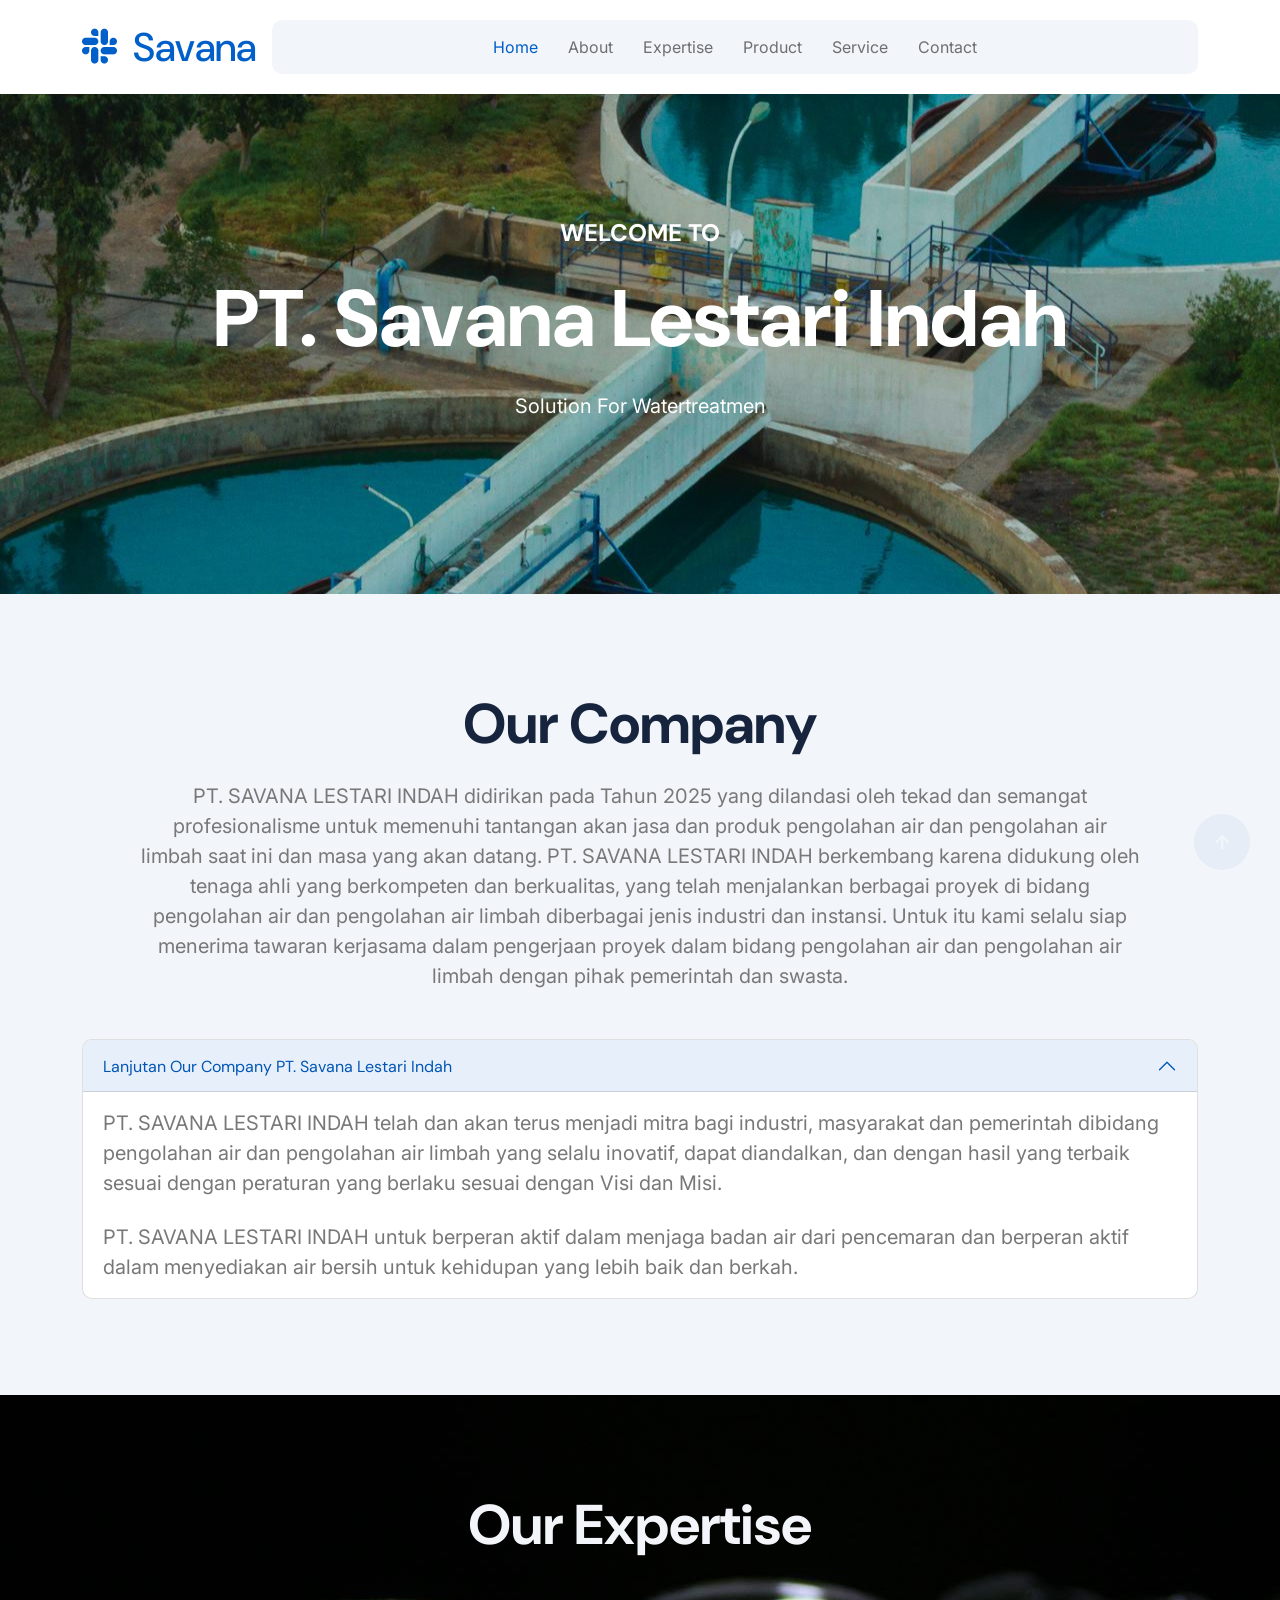
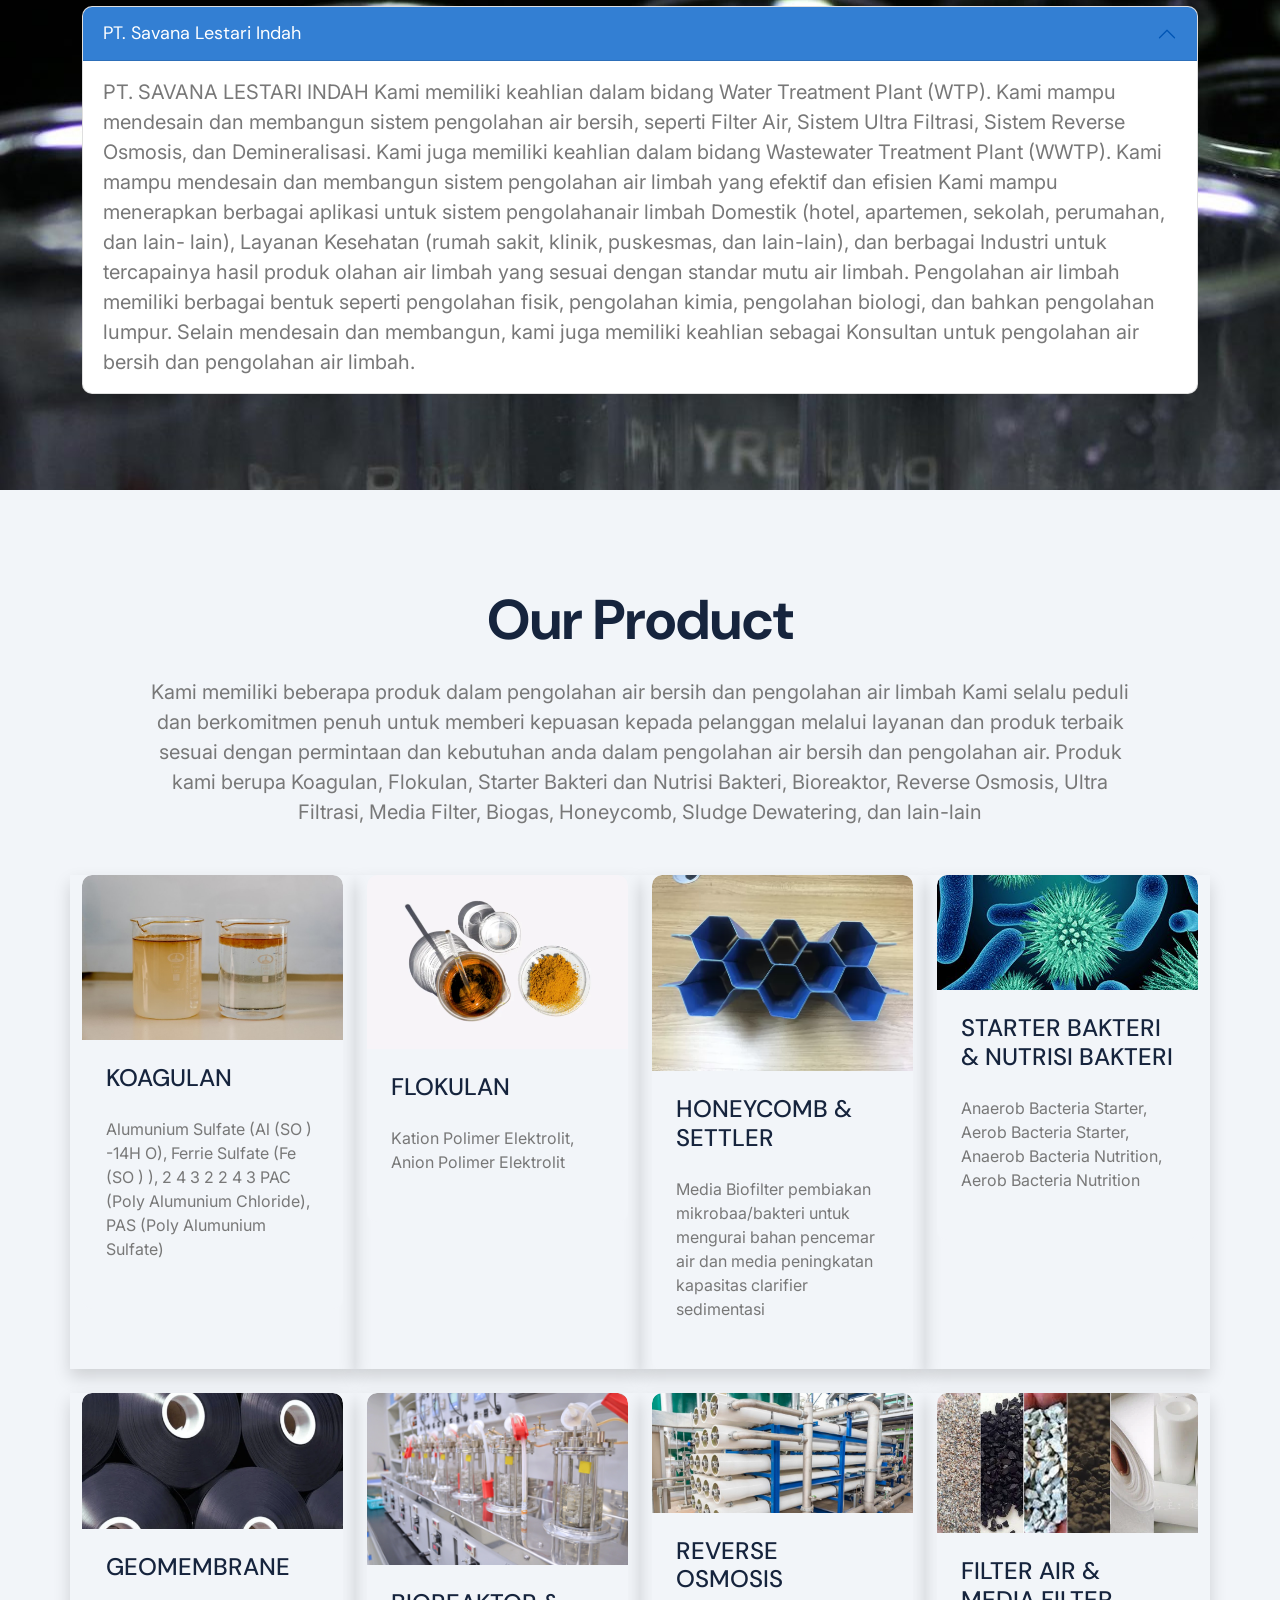
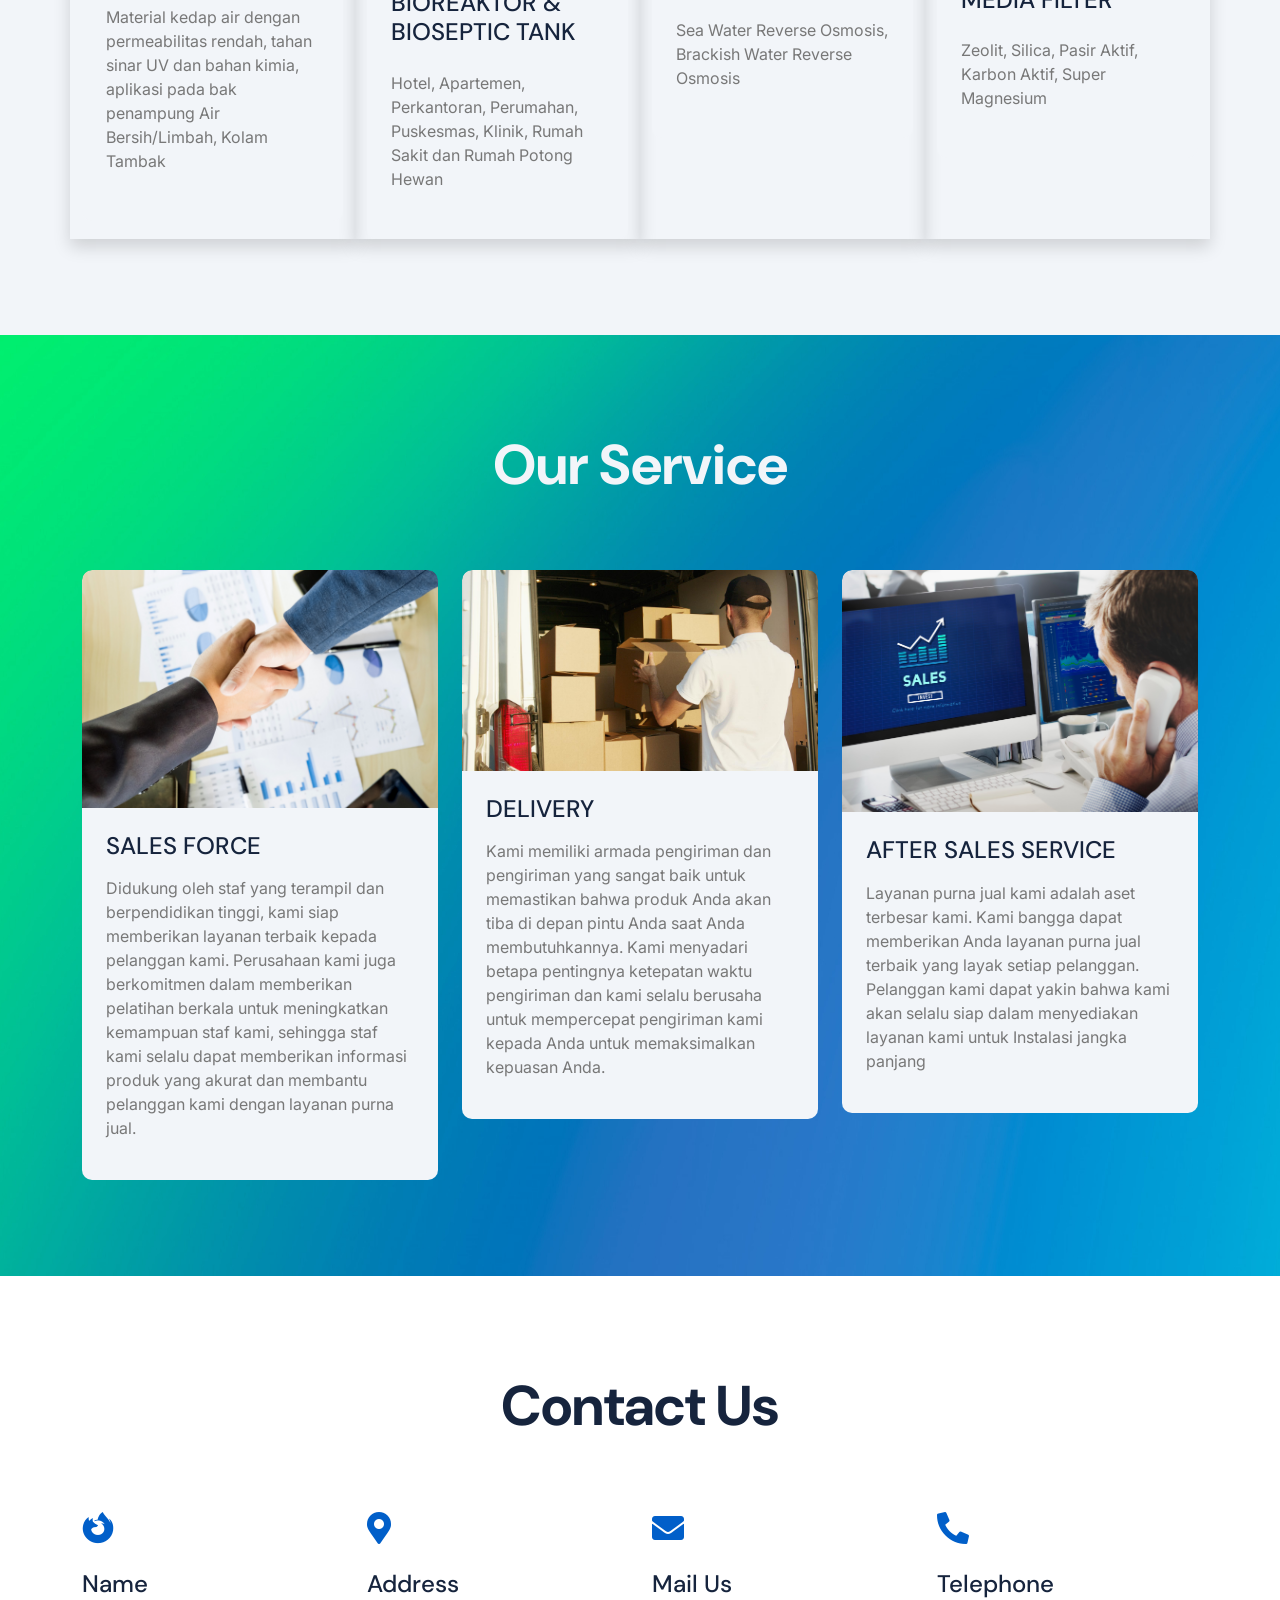
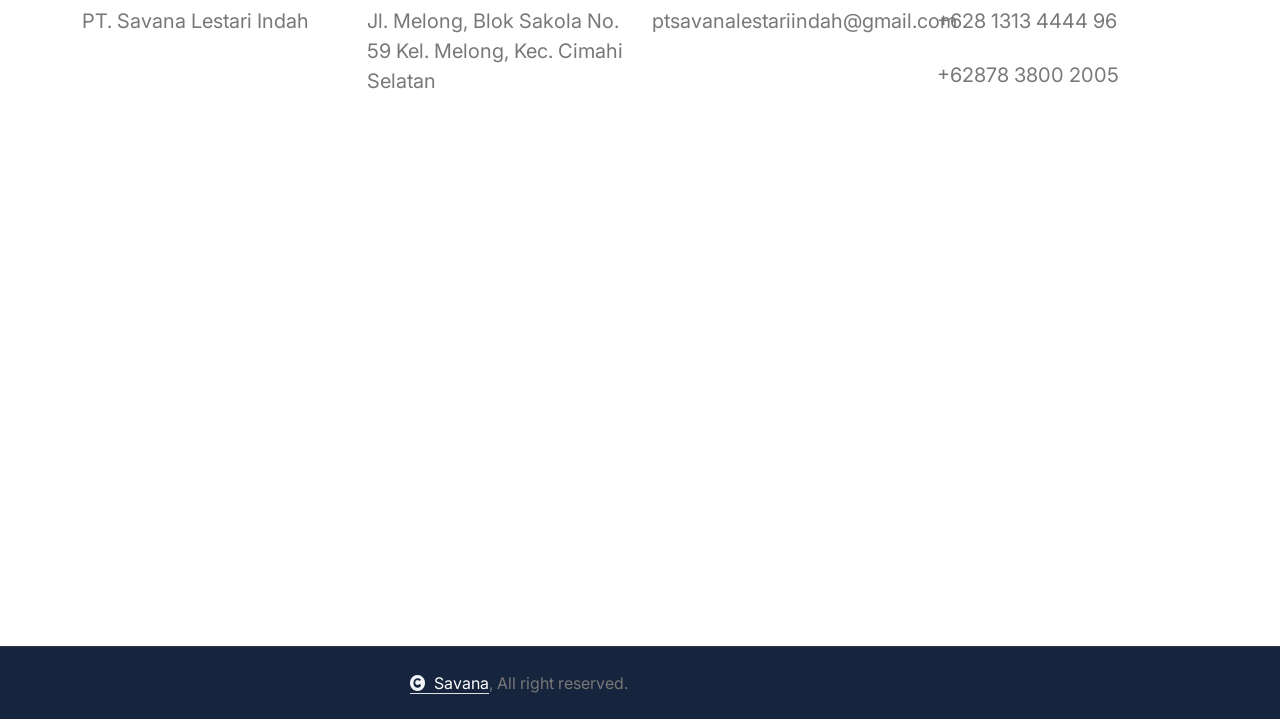
==== commit 5d50cd22: "update 2" ====
--- a/index.html
+++ b/index.html
@@ -306,6 +306,7 @@
             </div>
         </div>
         <!-- Blog End -->
+         
 
         <!-- Contact Start -->
         <div class="container-fluid contact py-5" id="contact">
@@ -376,6 +377,7 @@
                 </div>
             </div>
         </div>
+        
         <!-- Contact End -->
         
         <!-- Copyright Start -->
@@ -383,13 +385,7 @@
             <div class="container">
                 <div class="row g-4 align-items-center">
                     <div class="col-md-6 text-center text-md-end mb-md-0">
-                        <span class="text-body"><a href="#" class="border-bottom text-white"><i class="fas fa-copyright text-light me-2"></i>Your Site Name</a>, All right reserved.</span>
-                    </div>
-                    <div class="col-md-6 text-center text-md-start text-body">
-                        <!--/*** This template is free as long as you keep the below author’s credit link/attribution link/backlink. ***/-->
-                        <!--/*** If you'd like to use the template without the below author’s credit link/attribution link/backlink, ***/-->
-                        <!--/*** you can purchase the Credit Removal License from "https://htmlcodex.com/credit-removal". ***/-->
-                        Designed By <a class="border-bottom text-white" href="https://htmlcodex.com">HTML Codex</a> Distributed By <a class="border-bottom text-white" href="https://themewagon.com">ThemeWagon</a>
+                        <span class="text-body"><a href="#" class="border-bottom text-white"><i class="fas fa-copyright text-light me-2"></i>Savana</a>, All right reserved.</span>
                     </div>
                 </div>
             </div>
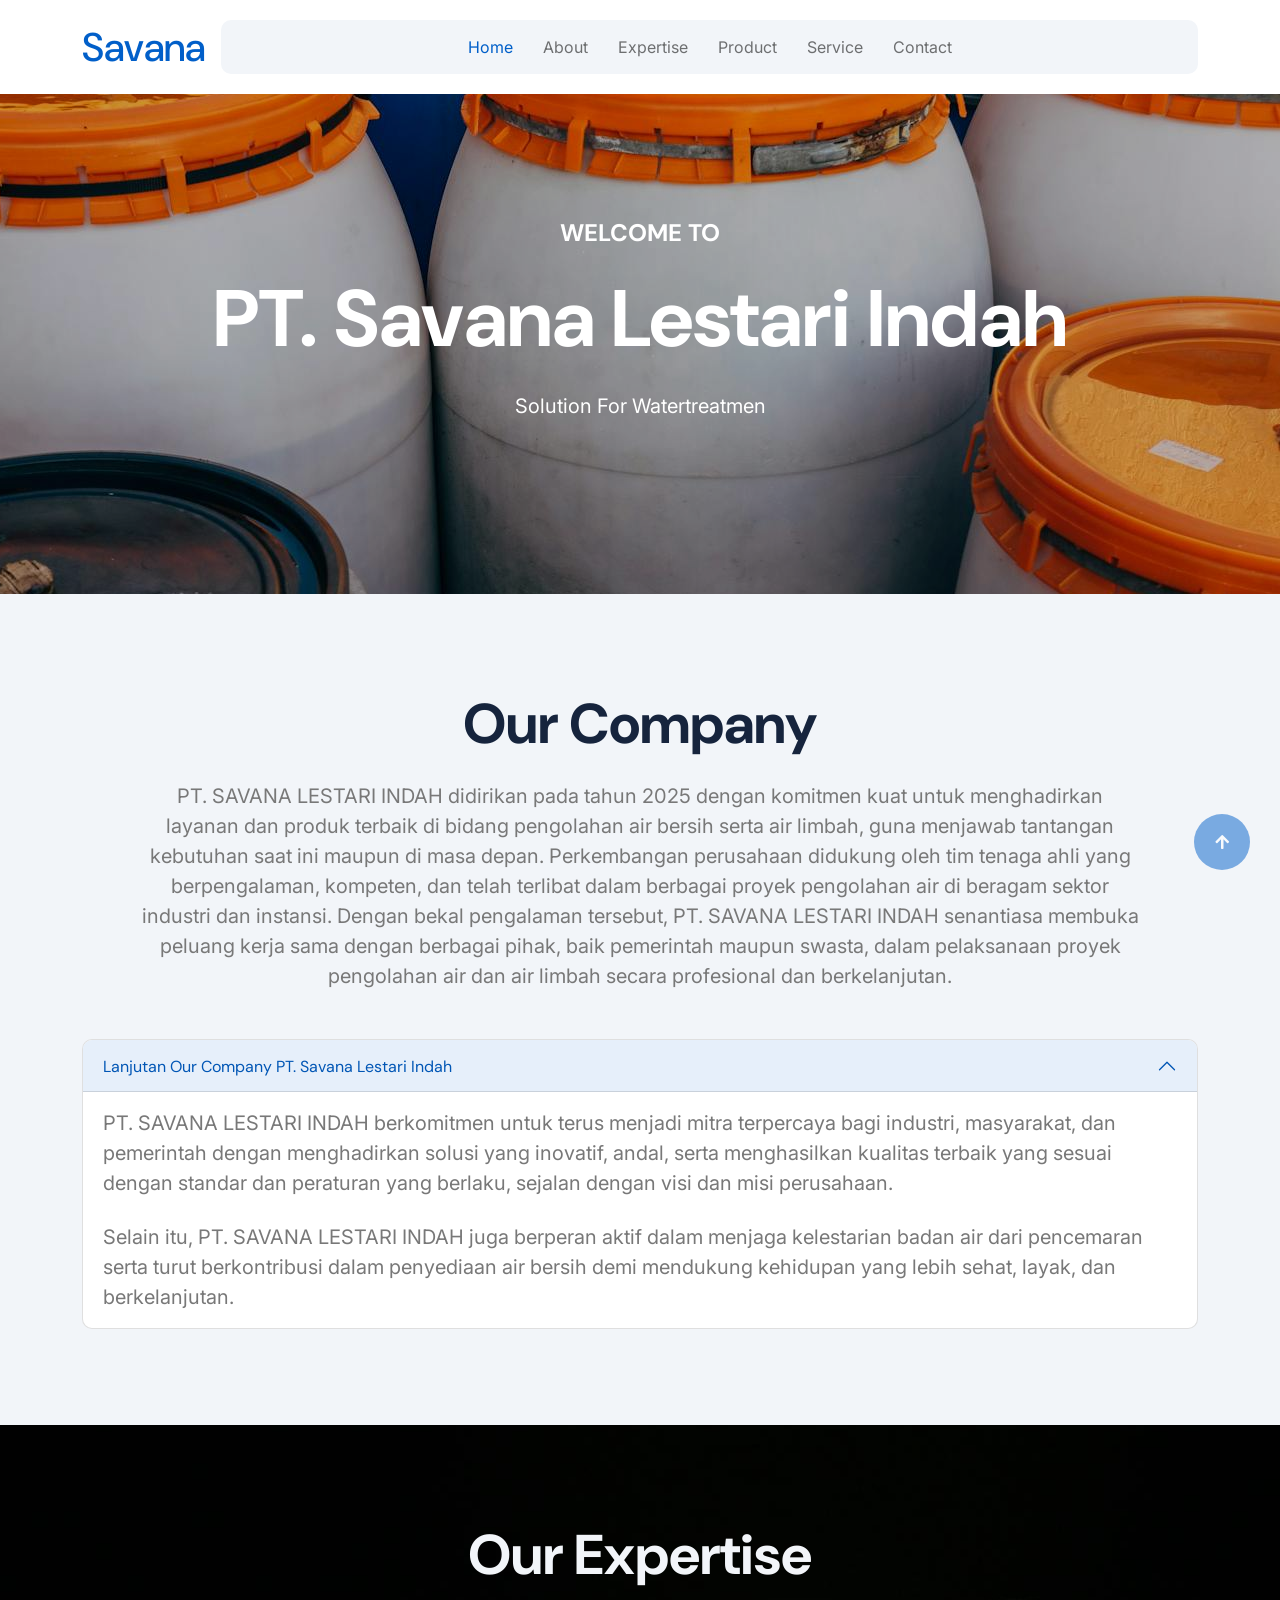
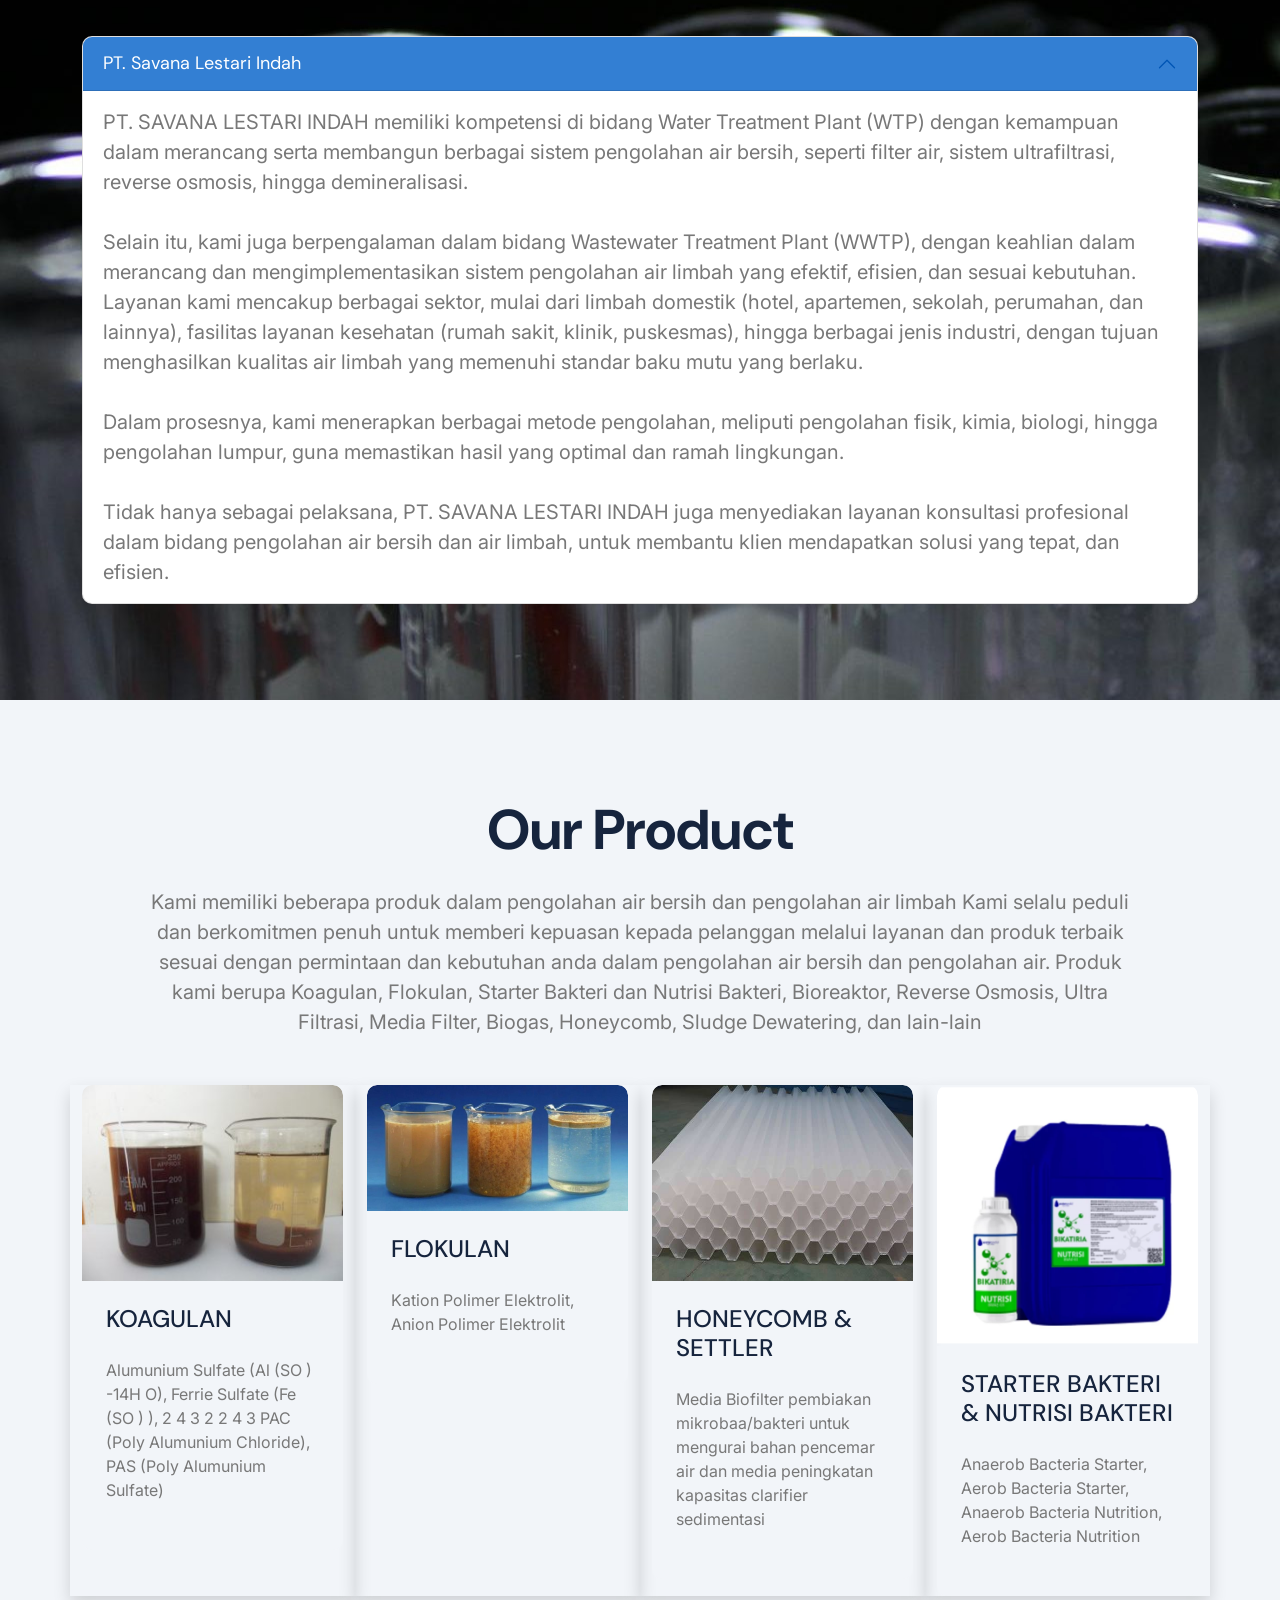
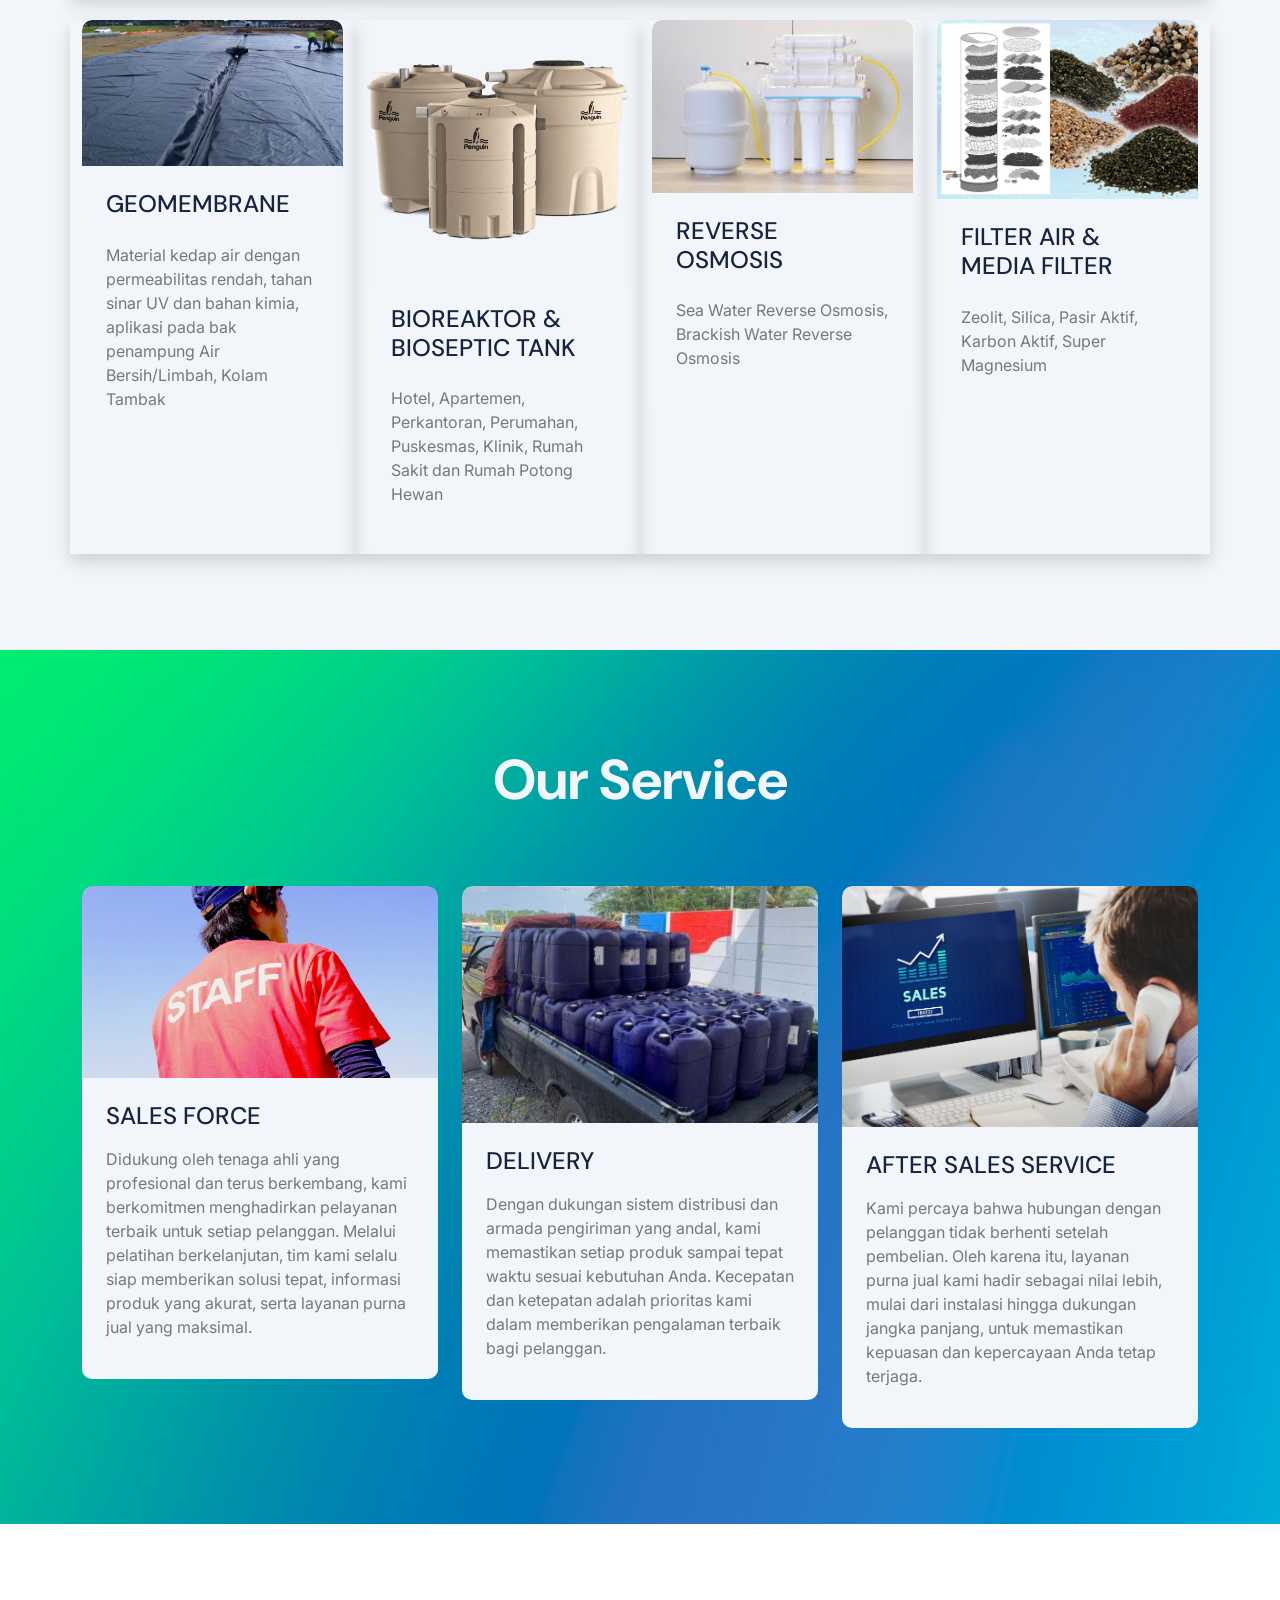
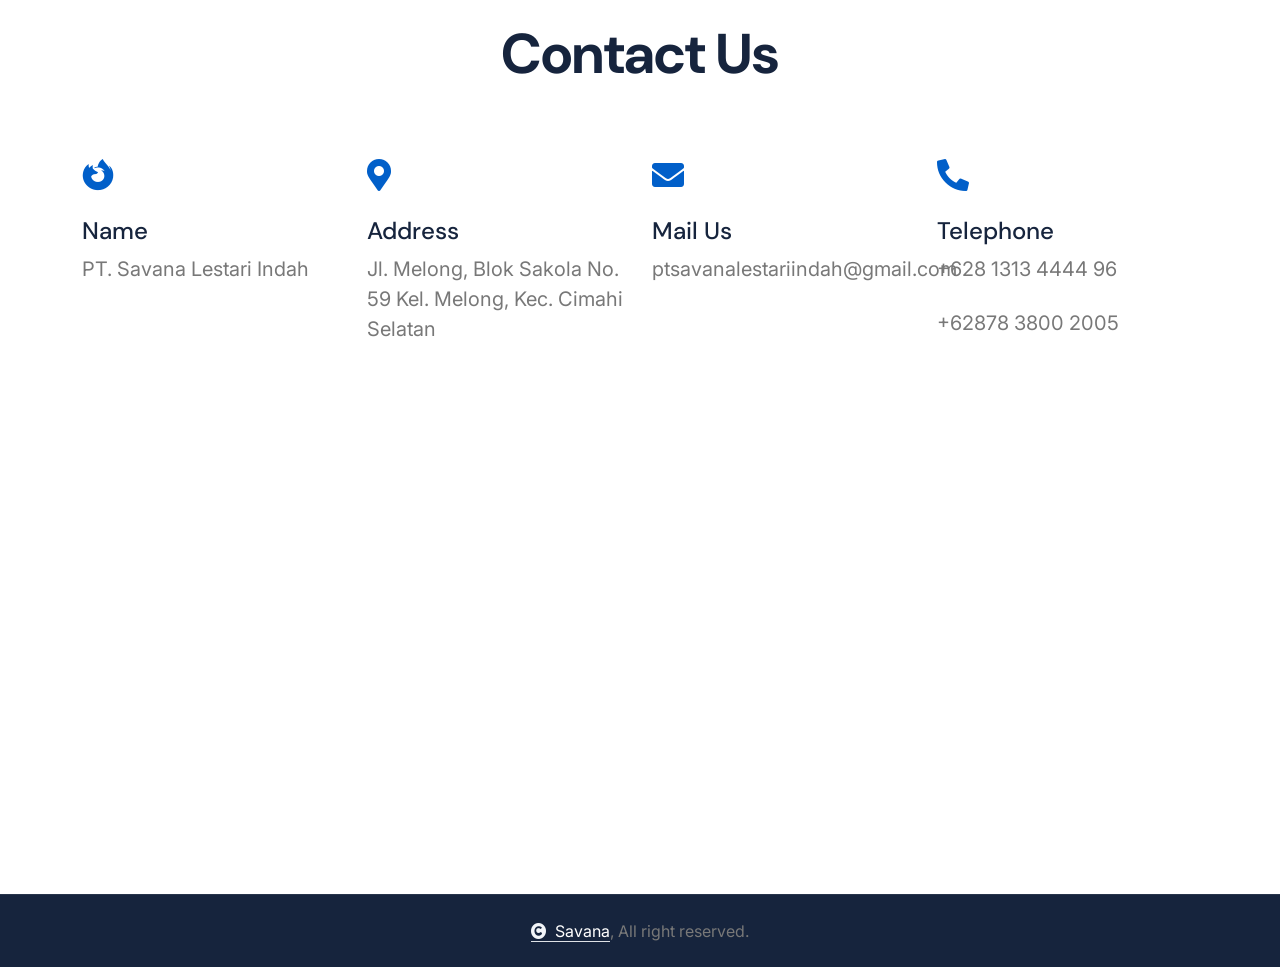
==== commit 208bdae2: "update" ====
--- a/index.html
+++ b/index.html
@@ -45,7 +45,7 @@
             <div class="container">
                 <nav class="navbar navbar-expand-lg navbar-light"> 
                     <a href="#" class="navbar-brand p-0">
-                        <h1 class="text-primary mb-0"><i class="fab fa-slack me-2"></i> Savana</h1>
+                        <h1 class="text-primary mb-0"></i> Savana</h1>
                         <!-- <img src="img/logo.png" alt="Logo"> -->
                     </a>
                     <button class="navbar-toggler" type="button" data-bs-toggle="collapse" data-bs-target="#navbarCollapse">
@@ -68,7 +68,7 @@
 
         <!-- Carousel Start -->
         <div class="header-carousel owl-carousel">
-            <div class="header-carousel-item bg-primary" style="background-image: url(img/1.jpg); background-size:auto cover; background-position: center;">
+            <div class="header-carousel-item bg-primary" style="background-image: url(img/pexels-markus-winkler-1430818-2786527.jpg); background-size:auto cover; background-position: center;">
                 <div class="carousel-caption">
                     <div class="container">
                         <div class="row g-4 align-items-center">
@@ -92,7 +92,7 @@
             <div class="container py-5">
                 <div class="text-center mx-auto pb-5 wow fadeInUp" data-wow-delay="0.2s" style="max-width: 1000px;">
                     <h1 class="display-4 mb-4">Our Company</h1>
-                    <p class="mb-0 fs-5">PT. SAVANA LESTARI INDAH didirikan pada Tahun 2025 yang dilandasi oleh tekad dan semangat profesionalisme untuk memenuhi tantangan akan jasa dan produk pengolahan air dan pengolahan air limbah saat ini dan masa yang akan datang. PT. SAVANA LESTARI INDAH berkembang karena didukung oleh tenaga ahli yang berkompeten dan berkualitas, yang telah menjalankan berbagai proyek di bidang pengolahan air dan pengolahan air limbah diberbagai jenis industri dan instansi. Untuk itu kami selalu siap menerima tawaran kerjasama dalam pengerjaan proyek dalam bidang pengolahan air dan pengolahan air limbah dengan pihak pemerintah dan swasta. 
+                    <p class="mb-0 fs-5">PT. SAVANA LESTARI INDAH didirikan pada tahun 2025 dengan komitmen kuat untuk menghadirkan layanan dan produk terbaik di bidang pengolahan air bersih serta air limbah, guna menjawab tantangan kebutuhan saat ini maupun di masa depan. Perkembangan perusahaan didukung oleh tim tenaga ahli yang berpengalaman, kompeten, dan telah terlibat dalam berbagai proyek pengolahan air di beragam sektor industri dan instansi. Dengan bekal pengalaman tersebut, PT. SAVANA LESTARI INDAH senantiasa membuka peluang kerja sama dengan berbagai pihak, baik pemerintah maupun swasta, dalam pelaksanaan proyek pengolahan air dan air limbah secara profesional dan berkelanjutan. 
                     </p>
                 </div>
                 <div class="accordion" id="accordionExample">
@@ -104,8 +104,8 @@
                                     </h2>
                                     <div id="collapseOne" class="accordion-collapse collapse show active" aria-labelledby="headingOne" data-bs-parent="#accordionExample">
                                         <div class="accordion-body rounded">
-                                            <p class="mb-0 fs-5">PT. SAVANA LESTARI INDAH telah dan akan terus menjadi mitra bagi industri, masyarakat dan pemerintah dibidang pengolahan air dan pengolahan air limbah yang selalu inovatif, dapat diandalkan, dan dengan hasil yang terbaik sesuai dengan peraturan yang berlaku sesuai dengan Visi dan Misi.</p><br>
-                                            <p class="mb-0 fs-5">PT. SAVANA LESTARI INDAH untuk berperan aktif dalam menjaga badan air dari pencemaran dan berperan aktif dalam menyediakan air bersih untuk kehidupan yang lebih baik dan berkah.</p>
+                                            <p class="mb-0 fs-5">PT. SAVANA LESTARI INDAH berkomitmen untuk terus menjadi mitra terpercaya bagi industri, masyarakat, dan pemerintah dengan menghadirkan solusi yang inovatif, andal, serta menghasilkan kualitas terbaik yang sesuai dengan standar dan peraturan yang berlaku, sejalan dengan visi dan misi perusahaan.</p><br>
+                                            <p class="mb-0 fs-5">Selain itu, PT. SAVANA LESTARI INDAH juga berperan aktif dalam menjaga kelestarian badan air dari pencemaran serta turut berkontribusi dalam penyediaan air bersih demi mendukung kehidupan yang lebih sehat, layak, dan berkelanjutan.</p>
                                         </div>
                                     </div>
                                 </div>
@@ -132,7 +132,16 @@
                                     </h2>
                                     <div id="collapseOne" class="accordion-collapse collapse show active" aria-labelledby="headingOne" data-bs-parent="#accordionExample">
                                         <div class="accordion-body rounded">
-                                            <p class="mb-0 fs-5">PT. SAVANA LESTARI INDAH Kami memiliki keahlian dalam bidang Water Treatment Plant (WTP). Kami mampu mendesain dan membangun sistem pengolahan air bersih, seperti Filter Air, Sistem Ultra Filtrasi, Sistem Reverse Osmosis, dan Demineralisasi. Kami juga memiliki keahlian dalam bidang Wastewater Treatment Plant (WWTP). Kami mampu mendesain dan membangun sistem pengolahan air limbah yang efektif dan efisien Kami mampu menerapkan berbagai aplikasi untuk sistem pengolahanair limbah Domestik (hotel, apartemen, sekolah, perumahan, dan lain- lain), Layanan Kesehatan (rumah sakit, klinik, puskesmas, dan lain-lain), dan berbagai Industri untuk tercapainya hasil produk olahan air limbah yang sesuai dengan standar mutu air limbah. Pengolahan air limbah memiliki berbagai bentuk seperti pengolahan fisik, pengolahan kimia, pengolahan biologi, dan bahkan pengolahan lumpur. Selain mendesain dan membangun, kami juga memiliki keahlian sebagai Konsultan untuk pengolahan air bersih dan pengolahan air limbah.</p>
+                                            <p class="mb-0 fs-5">PT. SAVANA LESTARI INDAH memiliki kompetensi di bidang Water Treatment Plant (WTP) dengan kemampuan dalam merancang serta membangun berbagai sistem pengolahan air bersih, seperti filter air, sistem ultrafiltrasi, reverse osmosis, hingga demineralisasi.
+                                            <br>
+                                            <br>
+                                            Selain itu, kami juga berpengalaman dalam bidang Wastewater Treatment Plant (WWTP), dengan keahlian dalam merancang dan mengimplementasikan sistem pengolahan air limbah yang efektif, efisien, dan sesuai kebutuhan. Layanan kami mencakup berbagai sektor, mulai dari limbah domestik (hotel, apartemen, sekolah, perumahan, dan lainnya), fasilitas layanan kesehatan (rumah sakit, klinik, puskesmas), hingga berbagai jenis industri, dengan tujuan menghasilkan kualitas air limbah yang memenuhi standar baku mutu yang berlaku.
+                                            <br>
+                                            <br>
+                                            Dalam prosesnya, kami menerapkan berbagai metode pengolahan, meliputi pengolahan fisik, kimia, biologi, hingga pengolahan lumpur, guna memastikan hasil yang optimal dan ramah lingkungan.
+                                            <br>
+                                            <br>
+                                            Tidak hanya sebagai pelaksana, PT. SAVANA LESTARI INDAH juga menyediakan layanan konsultasi profesional dalam bidang pengolahan air bersih dan air limbah, untuk membantu klien mendapatkan solusi yang tepat, dan efisien.</p>
                                         </div>
                                     </div>
                                 </div>
@@ -169,7 +178,7 @@
                     <div class="col-md-6 col-lg-6 col-xl-3 wow fadeInUp shadow" data-wow-delay="0.2s">
                         <div class="service-item">
                             <div class="service-img">
-                                <img src="img/FLOKULAN.webp" class="img-fluid rounded-top w-100" alt="">
+                                <img src="img/flokulan.jpg" class="img-fluid rounded-top w-100" alt="">
                             </div>
                             <div class="service-content p-4">
                                 <div class="service-content-inner">
@@ -182,7 +191,7 @@
                     <div class="col-md-6 col-lg-6 col-xl-3 wow fadeInUp shadow" data-wow-delay="0.2s">
                         <div class="service-item">
                             <div class="service-img">
-                                <img src="img/HONEYCOMB & SETTLER.webp" class="img-fluid rounded-top w-100" alt="">
+                                <img src="img/honey.jpg" class="img-fluid rounded-top w-100" alt="">
                             </div>
                             <div class="service-content p-4">
                                 <div class="service-content-inner">
@@ -195,7 +204,7 @@
                     <div class="col-md-6 col-lg-6 col-xl-3 wow fadeInUp shadow" data-wow-delay="0.2s">
                         <div class="service-item">
                             <div class="service-img">
-                                <img src="img/BACTERIAL NUTRITION.jpg" class="img-fluid rounded-top w-100" alt="">
+                                <img src="img/nutrisi.webp" class="img-fluid rounded-top w-100" alt="">
                             </div>
                             <div class="service-content p-4">
                                 <div class="service-content-inner">
@@ -208,7 +217,7 @@
                     <div class="col-md-6 col-lg-6 col-xl-3 wow fadeInUp shadow" data-wow-delay="0.2s">
                         <div class="service-item">
                             <div class="service-img">
-                                <img src="img/GEOMEMBRANE.webp" class="img-fluid rounded-top w-100" alt="">
+                                <img src="img/geomembrane-liner.jpg" class="img-fluid rounded-top w-100" alt="">
                             </div>
                             <div class="service-content p-4">
                                 <div class="service-content-inner">
@@ -221,7 +230,7 @@
                     <div class="col-md-6 col-lg-6 col-xl-3 wow fadeInUp shadow" data-wow-delay="0.2s">
                         <div class="service-item">
                             <div class="service-img">
-                                <img src="img/BIOREAKTOR & BIOSEPTIC TANK.webp" class="img-fluid rounded-top w-100" alt="">
+                                <img src="img/bio.png" class="img-fluid rounded-top w-100" alt="">
                             </div>
                             <div class="service-content p-4">
                                 <div class="service-content-inner">
@@ -247,7 +256,7 @@
                     <div class="col-md-6 col-lg-6 col-xl-3 wow fadeInUp shadow" data-wow-delay="0.2s">
                         <div class="service-item">
                             <div class="service-img">
-                                <img src="img/FILTER AIR & MEDIA FILTER.webp" class="img-fluid rounded-top w-100" alt="">
+                                <img src="img/media-filter-air.jpg" class="img-fluid rounded-top w-100" alt="">
                             </div>
                             <div class="service-content p-4">
                                 <div class="service-content-inner">
@@ -276,18 +285,18 @@
                             </div>
                             <div class="blog-content p-4">
                                 <a class="h4 d-inline-block mb-3">SALES FORCE</a>
-                                <p class="mb-3">Didukung oleh staf yang terampil dan berpendidikan tinggi, kami siap memberikan layanan terbaik kepada pelanggan kami. Perusahaan kami juga berkomitmen dalam memberikan pelatihan berkala untuk meningkatkan kemampuan staf kami, sehingga staf kami selalu dapat memberikan informasi produk yang akurat dan membantu pelanggan kami dengan layanan purna jual.</p>
+                                <p class="mb-3">Didukung oleh tenaga ahli yang profesional dan terus berkembang, kami berkomitmen menghadirkan pelayanan terbaik untuk setiap pelanggan. Melalui pelatihan berkelanjutan, tim kami selalu siap memberikan solusi tepat, informasi produk yang akurat, serta layanan purna jual yang maksimal.</p>
                             </div>
                         </div>
                     </div>
                     <div class="col-lg-6 col-xl-4 wow fadeInUp" data-wow-delay="0.4s">
                         <div class="blog-item">
                             <div class="blog-img">
-                                <img src="img/pexels-artempodrez-5025665.jpg" class="img-fluid rounded-top w-100" alt="">
+                                <img src="img/deliver.jpg" class="img-fluid rounded-top w-100" alt="">
                             </div>
                             <div class="blog-content p-4">
                                 <a class="h4 d-inline-block mb-3">DELIVERY</a>
-                                <p class="mb-3">Kami memiliki armada pengiriman dan pengiriman yang sangat baik untuk memastikan bahwa produk Anda akan tiba di depan pintu Anda saat Anda membutuhkannya. Kami menyadari betapa pentingnya ketepatan waktu pengiriman dan kami selalu berusaha untuk mempercepat pengiriman kami kepada Anda untuk memaksimalkan kepuasan Anda.</p>
+                                <p class="mb-3">Dengan dukungan sistem distribusi dan armada pengiriman yang andal, kami memastikan setiap produk sampai tepat waktu sesuai kebutuhan Anda. Kecepatan dan ketepatan adalah prioritas kami dalam memberikan pengalaman terbaik bagi pelanggan.</p>
                             </div>
                         </div>
                     </div>
@@ -298,7 +307,7 @@
                             </div>
                             <div class="blog-content p-4">
                                 <a class="h4 d-inline-block mb-3">AFTER SALES SERVICE</a>
-                                <p class="mb-3">Layanan purna jual kami adalah aset terbesar kami. Kami bangga dapat memberikan Anda layanan purna jual terbaik yang layak setiap pelanggan. Pelanggan kami dapat yakin bahwa kami akan selalu siap dalam menyediakan layanan kami untuk Instalasi jangka panjang</p>
+                                <p class="mb-3">Kami percaya bahwa hubungan dengan pelanggan tidak berhenti setelah pembelian. Oleh karena itu, layanan purna jual kami hadir sebagai nilai lebih, mulai dari instalasi hingga dukungan jangka panjang, untuk memastikan kepuasan dan kepercayaan Anda tetap terjaga.</p>
                             </div>
                         </div>
                     </div>
@@ -381,12 +390,10 @@
         <!-- Contact End -->
         
         <!-- Copyright Start -->
-        <div class="container-fluid copyright py-4">
-            <div class="container">
-                <div class="row g-4 align-items-center">
-                    <div class="col-md-6 text-center text-md-end mb-md-0">
+        <div class="container-fluid copyright py-4 align-items-center text-center justify-content-center">
+            <div class="container align-items-center text-center justify-content-center">
+                <div class=" align-items-center align-items-center text-center justify-content-center">
                         <span class="text-body"><a href="#" class="border-bottom text-white"><i class="fas fa-copyright text-light me-2"></i>Savana</a>, All right reserved.</span>
-                    </div>
                 </div>
             </div>
         </div>
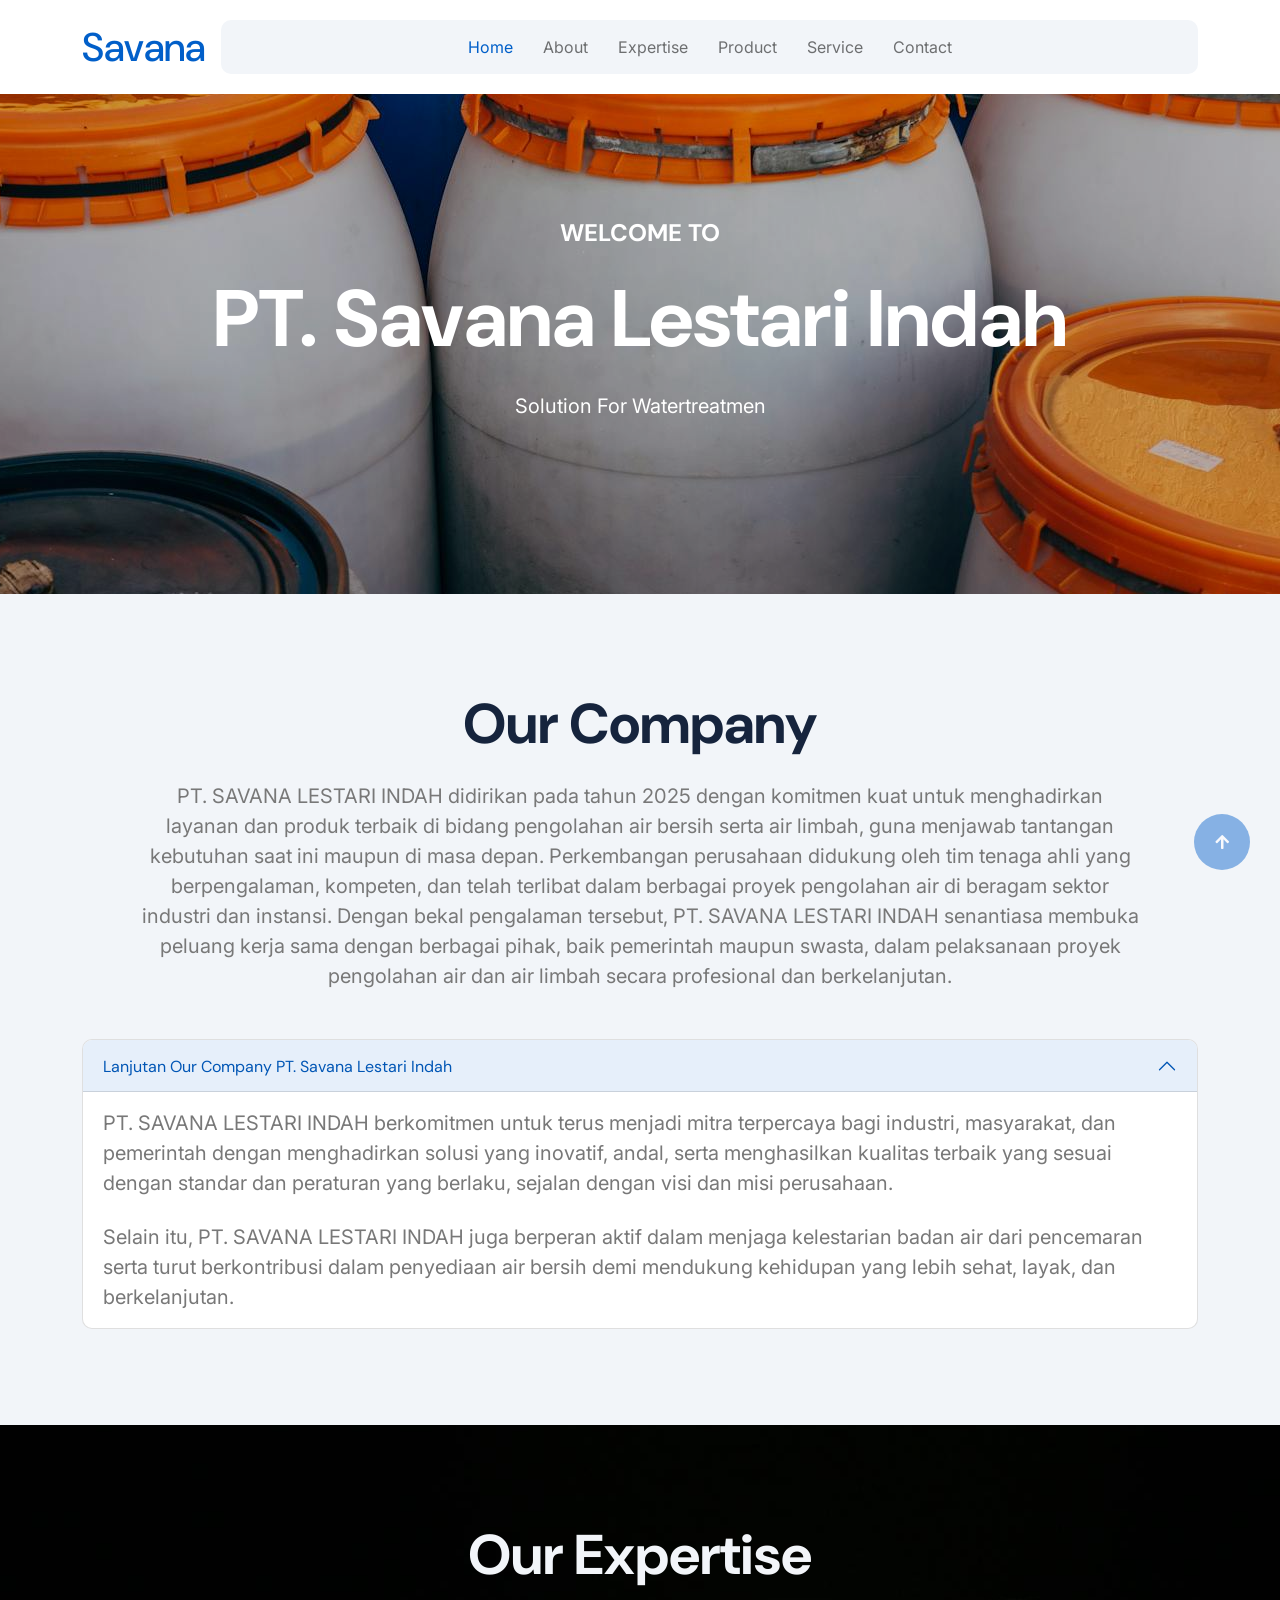
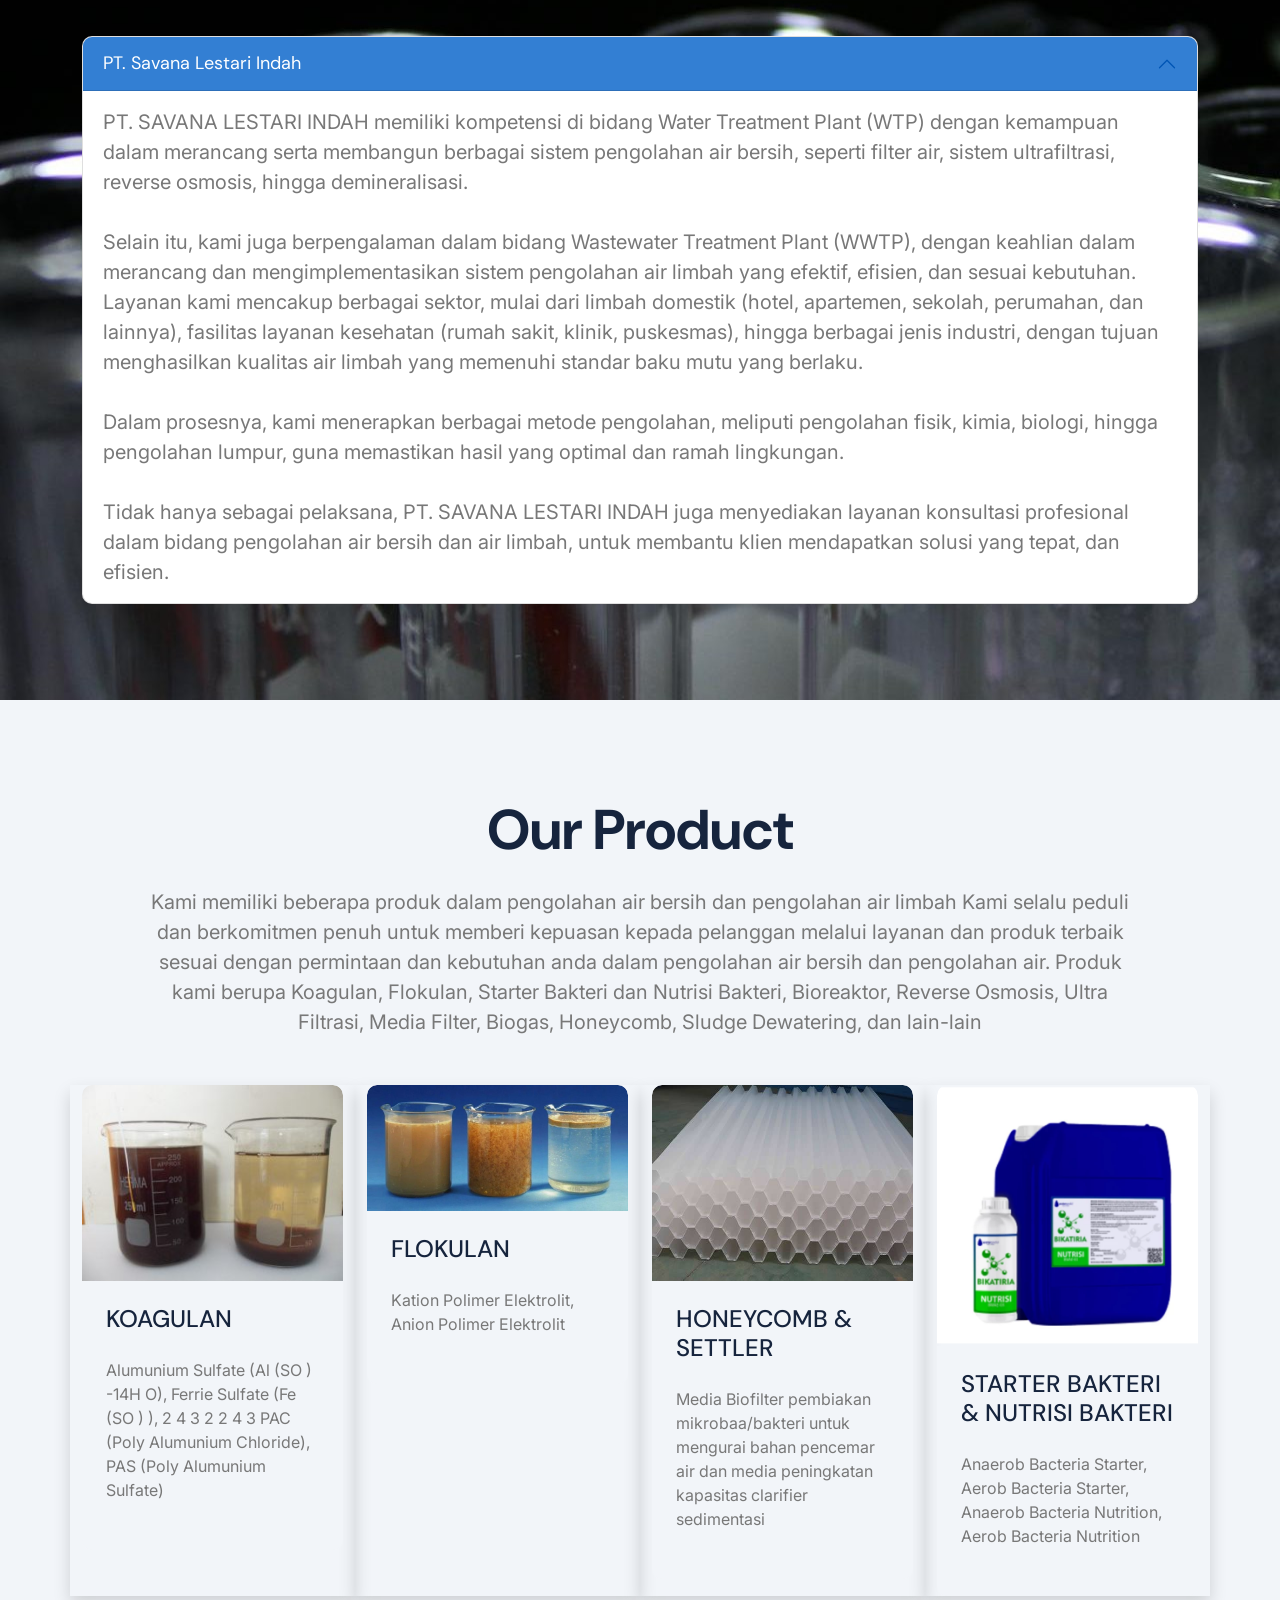
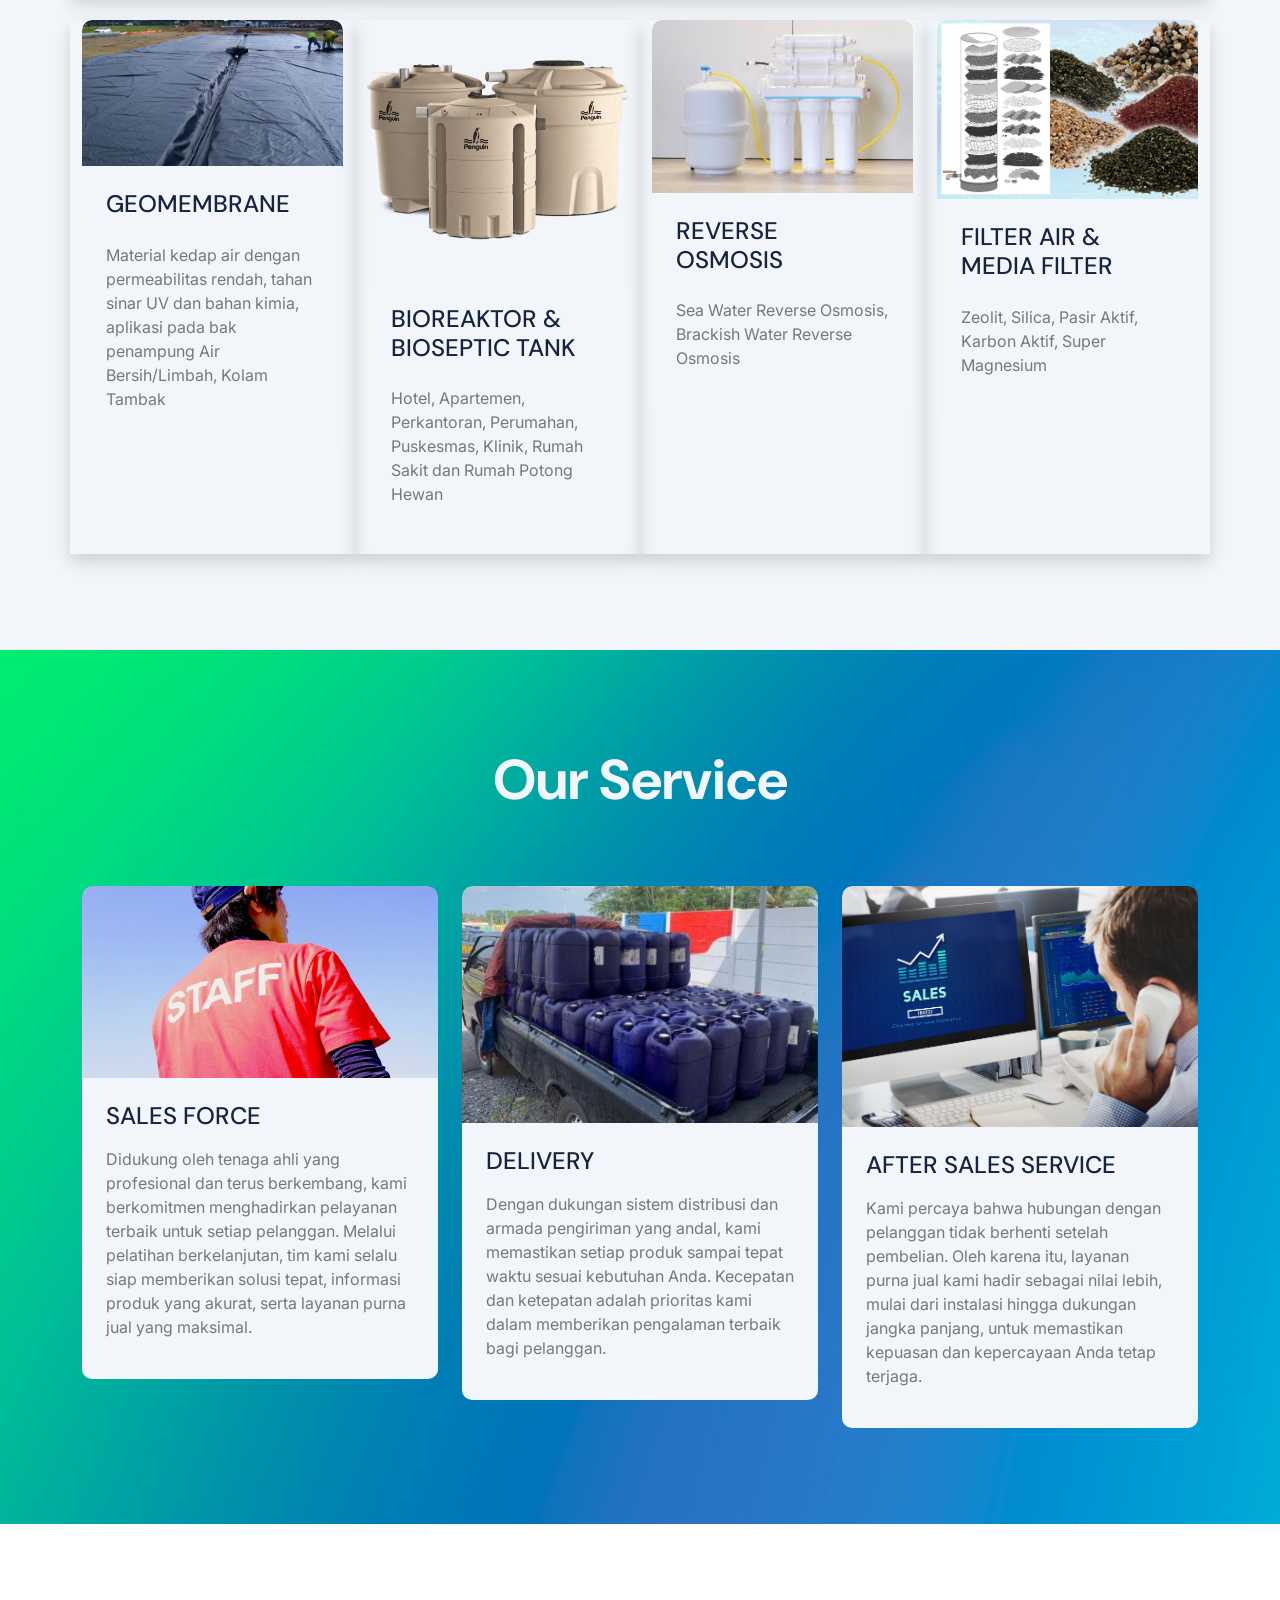
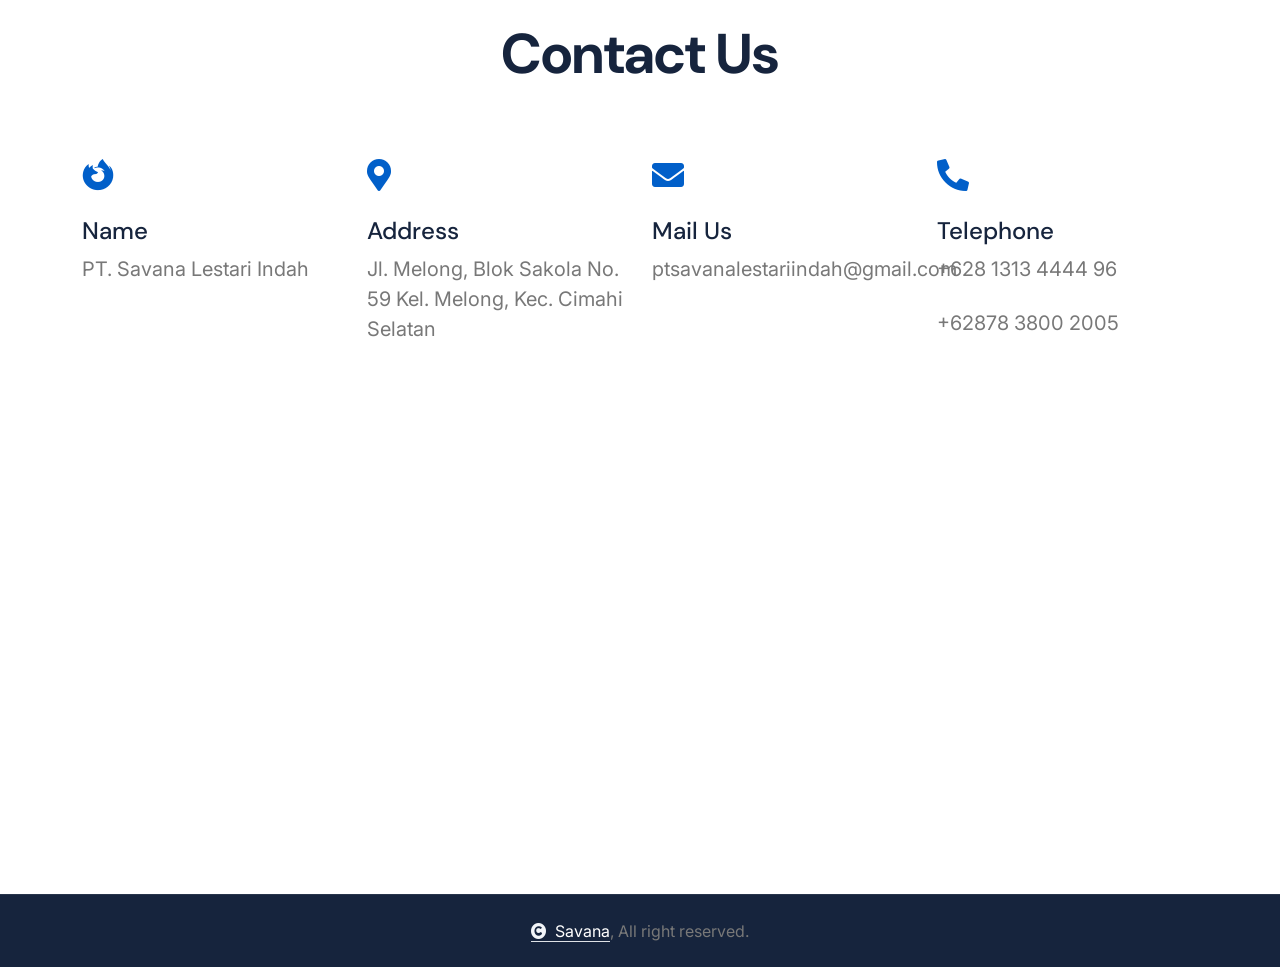
==== commit 51592fe9: "update" ====
--- a/index.html
+++ b/index.html
@@ -243,7 +243,7 @@
                     <div class="col-md-6 col-lg-6 col-xl-3 wow fadeInUp shadow" data-wow-delay="0.2s">
                         <div class="service-item">
                             <div class="service-img">
-                                <img src="img/REVERSE OSMOSIS.jpg" class="img-fluid rounded-top w-100" alt="">
+                                <img src="img/rev.jpg" class="img-fluid rounded-top w-100" alt="">
                             </div>
                             <div class="service-content p-4">
                                 <div class="service-content-inner">
